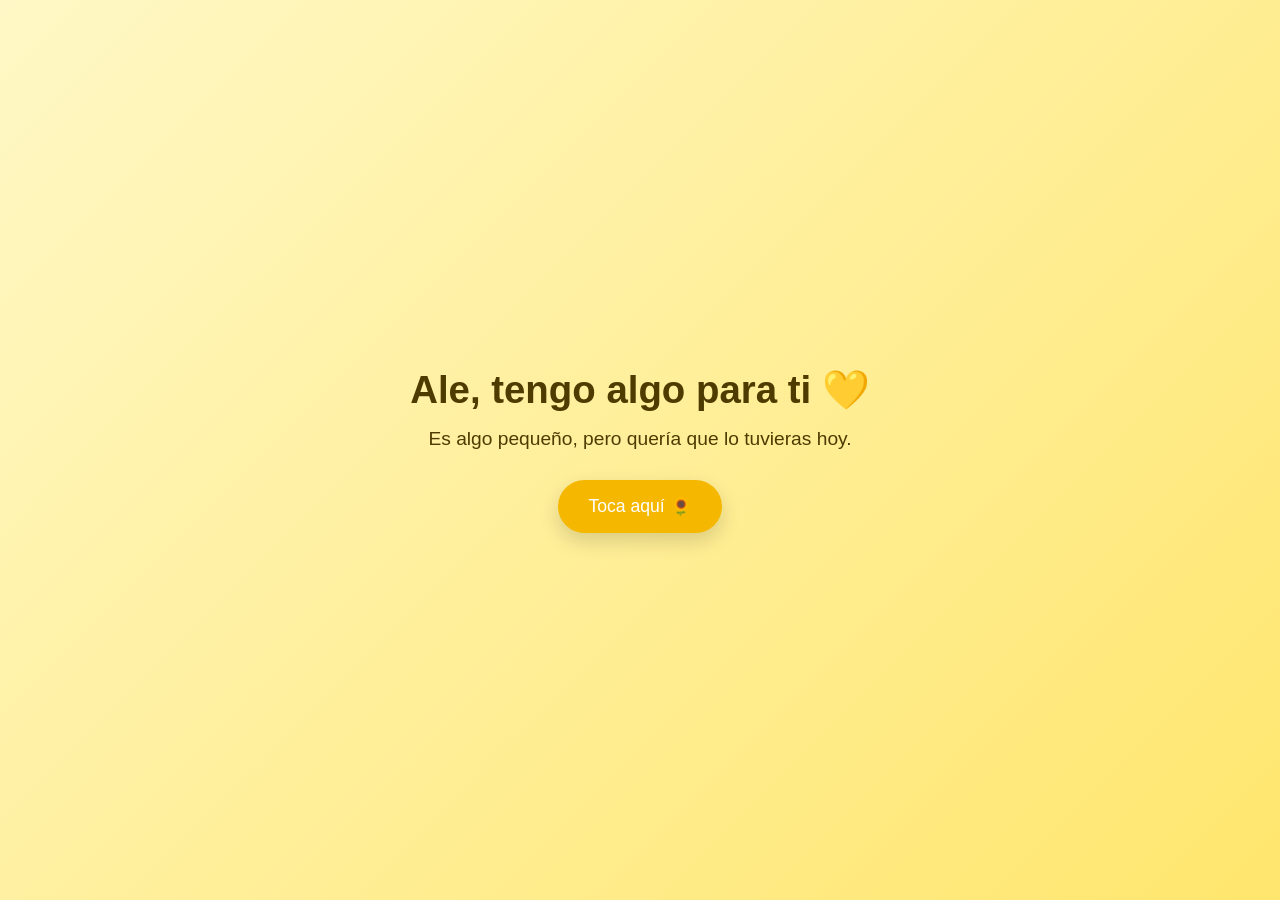
==== flores-amarillas-Ale/index.html @ 60bda144 "Actualiza nuevo 1" ====
<!DOCTYPE html>
<html lang="es">
<head>
  <meta charset="UTF-8">
  <meta name="viewport" content="width=device-width, initial-scale=1.0">

  <title>Para Ale 🌻💛</title>

  <style>
    * {
      box-sizing: border-box;
      margin: 0;
      padding: 0;
    }

    body {
      font-family: 'Segoe UI', sans-serif;
      background: linear-gradient(135deg, #fff8c6, #ffe66d);
      min-height: 100vh;
      overflow-x: hidden;
      text-align: center;
      color: #4d3b00;
    }

    .inicio {
      min-height: 100vh;
      display: flex;
      flex-direction: column;
      justify-content: center;
      align-items: center;
      padding: 30px;
      transition: 1s;
    }

    .inicio h1 {
      font-size: 2.4rem;
      margin-bottom: 15px;
      animation: aparecer 1.5s ease;
    }

    .inicio p {
      font-size: 1.2rem;
      margin-bottom: 30px;
    }

    button {
      border: none;
      padding: 16px 30px;
      font-size: 1.1rem;
      border-radius: 40px;
      background: #f5b700;
      color: white;
      cursor: pointer;
      box-shadow: 0 8px 20px rgba(0,0,0,.15);
      transition: .3s;
    }

    button:hover {
      transform: scale(1.08);
    }

    .sorpresa {
      display: none;
      min-height: 100vh;
      padding: 50px 20px;
      animation: aparecer 1.5s ease;
    }

    .fecha {
      font-size: 1rem;
      letter-spacing: 3px;
      margin-bottom: 15px;
    }

    .sorpresa h2 {
      font-size: 2.2rem;
      margin-bottom: 30px;
    }

    .ramo {
      font-size: 4rem;
      max-width: 500px;
      margin: 20px auto 35px;
      animation: crecer 1.8s ease;
      line-height: 1.2;
    }

    .mensaje {
      background: rgba(255,255,255,.75);
      backdrop-filter: blur(10px);
      max-width: 550px;
      margin: auto;
      padding: 30px;
      border-radius: 25px;
      box-shadow: 0 10px 35px rgba(0,0,0,.12);
      font-size: 1.1rem;
      line-height: 1.8;
    }

    .firma {
      margin-top: 25px;
      font-weight: bold;
    }

    .petalo {
      position: fixed;
      top: -40px;
      font-size: 25px;
      z-index: 10;
      animation: caer linear forwards;
    }

    @keyframes aparecer {
      from {
        opacity: 0;
        transform: translateY(20px);
      }

      to {
        opacity: 1;
        transform: translateY(0);
      }
    }

    @keyframes crecer {
      0% {
        transform: scale(0);
        opacity: 0;
      }

      70% {
        transform: scale(1.15);
      }

      100% {
        transform: scale(1);
        opacity: 1;
      }
    }

    @keyframes caer {
      to {
        transform: translateY(110vh) rotate(720deg);
      }
    }

    @media(max-width:600px) {
      .inicio h1 {
        font-size: 2rem;
      }

      .sorpresa h2 {
        font-size: 1.8rem;
      }

      .ramo {
        font-size: 3rem;
      }
    }
  </style>
</head>

<body>

  <section class="inicio" id="inicio">

    <h1>Ale, tengo algo para ti 💛</h1>

    <p>
      Es algo pequeño, pero quería que lo tuvieras hoy.
    </p>

    <button onclick="abrirSorpresa()">
      Toca aquí 🌻
    </button>

  </section>


  <section class="sorpresa" id="sorpresa">

    <div class="fecha">
      21 • SEPTIEMBRE
    </div>

    <h2>
      Tus flores amarillas 🌻💛
    </h2>

    <div class="ramo">
      🌻 🌻 🌻<br>
      🌻 🌼 🌻 🌼<br>
      🌼 🌻 🌻 🌻 🌼<br>
      🌿 🌿 🌿
    </div>

    <div class="mensaje">

      <p>
        🌻 Para ti, Ale 💛
      </p>

      <br>

      <p>
        Hoy 21 de septiembre no quería dejar pasar
        la oportunidad de regalarte tus flores amarillas,
        aunque esta vez sean de una manera diferente.
      </p>

      <br>

      <p>
        Espero que tengas un lindo día y que estas
        pequeñas flores te saquen una sonrisa. 🌻✨
      </p>

      <div class="firma">
        Con cariño,<br>
        Juan Carlos 💛
      </div>

    </div>

  </section>


  <script>

    function abrirSorpresa() {

      document.getElementById("inicio").style.display = "none";

      document.getElementById("sorpresa").style.display = "block";

      crearPetalos();

    }


    function crearPetalos() {

      for (let i = 0; i < 35; i++) {

        setTimeout(() => {

          const petalo = document.createElement("div");

          petalo.classList.add("petalo");

          const flores = ["🌻", "💛", "🌼"];

          petalo.innerHTML =
            flores[Math.floor(Math.random() * flores.length)];

          petalo.style.left =
            Math.random() * 100 + "vw";

          petalo.style.animationDuration =
            (4 + Math.random() * 5) + "s";

          document.body.appendChild(petalo);

          setTimeout(() => {
            petalo.remove();
          }, 9000);

        }, i * 150);

      }

    }

  </script>

</body>
</html>
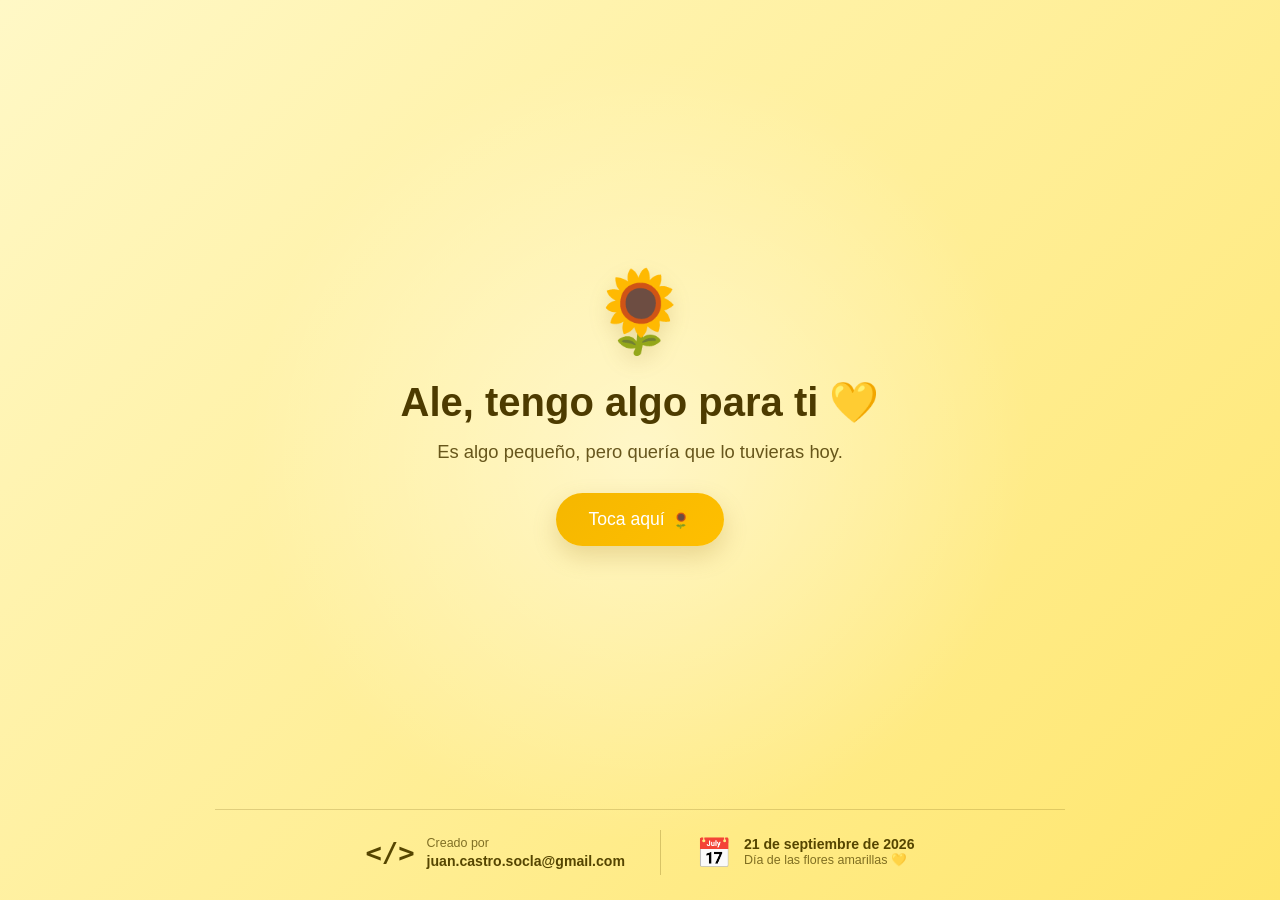
==== commit 3d08f87d: "Actualiza nuevo 2" ====
--- a/flores-amarillas-Ale/index.html
+++ b/flores-amarillas-Ale/index.html
@@ -1,5 +1,6 @@
 <!DOCTYPE html>
 <html lang="es">
+
 <head>
   <meta charset="UTF-8">
   <meta name="viewport" content="width=device-width, initial-scale=1.0">
@@ -14,55 +15,154 @@
     }
 
     body {
-      font-family: 'Segoe UI', sans-serif;
-      background: linear-gradient(135deg, #fff8c6, #ffe66d);
+      font-family: 'Segoe UI', Tahoma, Geneva, Verdana, sans-serif;
       min-height: 100vh;
+      background:
+        radial-gradient(
+          circle at center,
+          rgba(255, 255, 255, .45),
+          transparent 50%
+        ),
+        linear-gradient(135deg, #fff8c6, #ffe66d);
+
+      color: #4d3b00;
       overflow-x: hidden;
-      text-align: center;
-      color: #4d3b00;
-    }
+    }
+
+    /* =========================
+       PANTALLA INICIAL
+    ========================== */
 
     .inicio {
       min-height: 100vh;
       display: flex;
       flex-direction: column;
+      position: relative;
+      padding: 30px 20px 120px;
+    }
+
+    .contenido-inicio {
+      flex: 1;
+      display: flex;
+      flex-direction: column;
       justify-content: center;
       align-items: center;
-      padding: 30px;
-      transition: 1s;
+      text-align: center;
+      animation: aparecer 1.5s ease;
+    }
+
+    .flor-principal {
+      font-size: 5rem;
+      margin-bottom: 20px;
+      animation: flotar 3s ease-in-out infinite;
+      filter: drop-shadow(0 8px 10px rgba(120, 90, 0, .15));
     }
 
     .inicio h1 {
-      font-size: 2.4rem;
+      font-size: 2.5rem;
       margin-bottom: 15px;
-      animation: aparecer 1.5s ease;
-    }
-
-    .inicio p {
-      font-size: 1.2rem;
+    }
+
+    .inicio .subtitulo {
+      font-size: 1.15rem;
       margin-bottom: 30px;
+      opacity: .85;
     }
 
     button {
       border: none;
-      padding: 16px 30px;
+      padding: 16px 32px;
       font-size: 1.1rem;
       border-radius: 40px;
-      background: #f5b700;
+      background: linear-gradient(135deg, #f5b700, #ffbf00);
       color: white;
       cursor: pointer;
-      box-shadow: 0 8px 20px rgba(0,0,0,.15);
-      transition: .3s;
+      box-shadow: 0 10px 25px rgba(150, 110, 0, .22);
+      transition: .3s ease;
     }
 
     button:hover {
-      transform: scale(1.08);
-    }
+      transform: translateY(-3px) scale(1.05);
+      box-shadow: 0 15px 30px rgba(150, 110, 0, .28);
+    }
+
+
+    /* =========================
+       FOOTER
+    ========================== */
+
+    .footer {
+      position: absolute;
+      bottom: 25px;
+      left: 50%;
+      transform: translateX(-50%);
+
+      width: min(850px, 90%);
+
+      border-top: 1px solid rgba(100, 75, 0, .20);
+      padding-top: 20px;
+
+      display: flex;
+      justify-content: center;
+      align-items: center;
+      gap: 35px;
+
+      font-size: .88rem;
+      color: #554500;
+    }
+
+    .footer-item {
+      display: flex;
+      align-items: center;
+      gap: 12px;
+      text-align: left;
+    }
+
+    .footer-icon {
+      font-size: 1.8rem;
+    }
+
+    .developer-icon {
+      font-family: Consolas, monospace;
+      font-weight: bold;
+      font-size: 1.7rem;
+    }
+
+    .footer-divider {
+      width: 1px;
+      height: 45px;
+      background: rgba(100, 75, 0, .25);
+    }
+
+    .footer-title {
+      font-size: .78rem;
+      opacity: .75;
+      margin-bottom: 3px;
+    }
+
+    .footer-value {
+      font-weight: 600;
+    }
+
+    .footer a {
+      color: #554500;
+      text-decoration: none;
+    }
+
+    .footer a:hover {
+      text-decoration: underline;
+    }
+
+
+    /* =========================
+       SORPRESA
+    ========================== */
 
     .sorpresa {
       display: none;
       min-height: 100vh;
       padding: 50px 20px;
+      text-align: center;
       animation: aparecer 1.5s ease;
     }
 
@@ -86,13 +186,18 @@
     }
 
     .mensaje {
-      background: rgba(255,255,255,.75);
+      background: rgba(255, 255, 255, .72);
       backdrop-filter: blur(10px);
+
       max-width: 550px;
       margin: auto;
-      padding: 30px;
+      padding: 35px;
+
       border-radius: 25px;
-      box-shadow: 0 10px 35px rgba(0,0,0,.12);
+
+      box-shadow:
+        0 15px 40px rgba(100, 80, 0, .12);
+
       font-size: 1.1rem;
       line-height: 1.8;
     }
@@ -102,15 +207,28 @@
       font-weight: bold;
     }
 
+
+    /* =========================
+       FLORES CAYENDO
+    ========================== */
+
     .petalo {
       position: fixed;
-      top: -40px;
+      top: -50px;
       font-size: 25px;
       z-index: 10;
+      pointer-events: none;
+
       animation: caer linear forwards;
     }
 
+
+    /* =========================
+       ANIMACIONES
+    ========================== */
+
     @keyframes aparecer {
+
       from {
         opacity: 0;
         transform: translateY(20px);
@@ -122,7 +240,9 @@
       }
     }
 
+
     @keyframes crecer {
+
       0% {
         transform: scale(0);
         opacity: 0;
@@ -138,17 +258,64 @@
       }
     }
 
+
+    @keyframes flotar {
+
+      0%,
+      100% {
+        transform: translateY(0) rotate(-2deg);
+      }
+
+      50% {
+        transform: translateY(-10px) rotate(2deg);
+      }
+    }
+
+
     @keyframes caer {
+
       to {
-        transform: translateY(110vh) rotate(720deg);
-      }
-    }
-
-    @media(max-width:600px) {
+        transform:
+          translateY(110vh)
+          rotate(720deg);
+      }
+    }
+
+
+    /* =========================
+       RESPONSIVE - CELULAR
+    ========================== */
+
+    @media (max-width: 650px) {
+
+      .inicio {
+        padding-bottom: 200px;
+      }
+
+      .flor-principal {
+        font-size: 4rem;
+      }
+
       .inicio h1 {
         font-size: 2rem;
       }
 
+      .inicio .subtitulo {
+        font-size: 1rem;
+      }
+
+      .footer {
+        flex-direction: column;
+        gap: 12px;
+        align-items: flex-start;
+        width: 85%;
+      }
+
+      .footer-divider {
+        width: 100%;
+        height: 1px;
+      }
+
       .sorpresa h2 {
         font-size: 1.8rem;
       }
@@ -156,122 +323,385 @@
       .ramo {
         font-size: 3rem;
       }
-    }
+
+      .mensaje {
+        padding: 25px;
+        font-size: 1rem;
+      }
+    }
+
   </style>
+
 </head>
 
+
 <body>
 
+
+  <!-- =========================
+       PANTALLA INICIAL
+  ========================== -->
+
   <section class="inicio" id="inicio">
 
-    <h1>Ale, tengo algo para ti 💛</h1>
-
-    <p>
-      Es algo pequeño, pero quería que lo tuvieras hoy.
-    </p>
-
-    <button onclick="abrirSorpresa()">
-      Toca aquí 🌻
-    </button>
+
+    <div class="contenido-inicio">
+
+
+      <div class="flor-principal">
+        🌻
+      </div>
+
+
+      <h1>
+        Ale, tengo algo para ti 💛
+      </h1>
+
+
+      <p class="subtitulo">
+        Es algo pequeño, pero quería que lo tuvieras hoy.
+      </p>
+
+
+      <button onclick="abrirSorpresa()">
+        Toca aquí 🌻
+      </button>
+
+
+    </div>
+
+
+
+    <!-- =========================
+         FOOTER
+    ========================== -->
+
+    <footer class="footer">
+
+
+      <!-- DESARROLLADOR -->
+
+      <div class="footer-item">
+
+        <div class="developer-icon">
+          &lt;/&gt;
+        </div>
+
+        <div>
+
+          <div class="footer-title">
+            Creado por
+          </div>
+
+          <div class="footer-value">
+
+            <a href="mailto:juan.castro.socla@gmail.com">
+              juan.castro.socla@gmail.com
+            </a>
+
+          </div>
+
+        </div>
+
+      </div>
+
+
+
+      <div class="footer-divider"></div>
+
+
+
+      <!-- FECHA -->
+
+      <div class="footer-item">
+
+        <div class="footer-icon">
+          📅
+        </div>
+
+        <div>
+
+          <!-- FECHA GENERADA CON JAVASCRIPT -->
+
+          <div
+            class="footer-value"
+            id="fechaEvento">
+          </div>
+
+          <div class="footer-title">
+            Día de las flores amarillas 💛
+          </div>
+
+        </div>
+
+      </div>
+
+
+    </footer>
+
 
   </section>
 
 
-  <section class="sorpresa" id="sorpresa">
-
-    <div class="fecha">
-      21 • SEPTIEMBRE
+
+
+  <!-- =========================
+       SORPRESA
+  ========================== -->
+
+  <section
+    class="sorpresa"
+    id="sorpresa">
+
+
+    <!-- FECHA DINÁMICA -->
+
+    <div
+      class="fecha"
+      id="fechaSorpresa">
     </div>
+
 
     <h2>
       Tus flores amarillas 🌻💛
     </h2>
 
+
+
     <div class="ramo">
-      🌻 🌻 🌻<br>
-      🌻 🌼 🌻 🌼<br>
-      🌼 🌻 🌻 🌻 🌼<br>
+
+      🌻 🌻 🌻
+      <br>
+
+      🌻 🌼 🌻 🌼
+      <br>
+
+      🌼 🌻 🌻 🌻 🌼
+      <br>
+
       🌿 🌿 🌿
+
     </div>
 
+
+
     <div class="mensaje">
+
 
       <p>
         🌻 Para ti, Ale 💛
       </p>
 
+
       <br>
 
+
       <p>
+
         Hoy 21 de septiembre no quería dejar pasar
         la oportunidad de regalarte tus flores amarillas,
         aunque esta vez sean de una manera diferente.
+
       </p>
 
+
       <br>
 
+
       <p>
+
         Espero que tengas un lindo día y que estas
         pequeñas flores te saquen una sonrisa. 🌻✨
+
       </p>
 
+
+
       <div class="firma">
-        Con cariño,<br>
+
+        Con cariño,
+        <br>
+
         Juan Carlos 💛
+
       </div>
 
+
     </div>
 
+
   </section>
 
 
+
+
   <script>
 
+
+    /* =========================
+       FECHA DEL EVENTO
+    ========================== */
+
+    document.addEventListener(
+      "DOMContentLoaded",
+      function () {
+
+        /*
+          Obtenemos automáticamente
+          el año actual.
+        */
+
+        const anioActual =
+          new Date().getFullYear();
+
+
+        /*
+          El 21 de septiembre corresponde
+          al evento.
+
+          El año NO está hardcodeado.
+        */
+
+        const fechaEvento =
+          `21 de septiembre de ${anioActual}`;
+
+
+        /*
+          Mostramos fecha en el footer.
+        */
+
+        document.getElementById(
+          "fechaEvento"
+        ).textContent =
+          fechaEvento;
+
+
+        /*
+          Fecha superior de la sorpresa.
+        */
+
+        document.getElementById(
+          "fechaSorpresa"
+        ).textContent =
+          `21 • SEPTIEMBRE • ${anioActual}`;
+
+      }
+    );
+
+
+
+    /* =========================
+       ABRIR SORPRESA
+    ========================== */
+
     function abrirSorpresa() {
 
-      document.getElementById("inicio").style.display = "none";
-
-      document.getElementById("sorpresa").style.display = "block";
+      document.getElementById(
+        "inicio"
+      ).style.display =
+        "none";
+
+
+      document.getElementById(
+        "sorpresa"
+      ).style.display =
+        "block";
+
 
       crearPetalos();
 
     }
 
 
+
+    /* =========================
+       ANIMACIÓN FLORES
+    ========================== */
+
     function crearPetalos() {
 
-      for (let i = 0; i < 35; i++) {
-
-        setTimeout(() => {
-
-          const petalo = document.createElement("div");
-
-          petalo.classList.add("petalo");
-
-          const flores = ["🌻", "💛", "🌼"];
-
-          petalo.innerHTML =
-            flores[Math.floor(Math.random() * flores.length)];
-
-          petalo.style.left =
-            Math.random() * 100 + "vw";
-
-          petalo.style.animationDuration =
-            (4 + Math.random() * 5) + "s";
-
-          document.body.appendChild(petalo);
-
-          setTimeout(() => {
-            petalo.remove();
-          }, 9000);
-
-        }, i * 150);
-
-      }
-
-    }
+
+      for (
+        let i = 0;
+        i < 40;
+        i++
+      ) {
+
+
+        setTimeout(
+          () => {
+
+
+            const petalo =
+              document.createElement(
+                "div"
+              );
+
+
+            petalo.classList.add(
+              "petalo"
+            );
+
+
+            const flores = [
+              "🌻",
+              "💛",
+              "🌼"
+            ];
+
+
+            petalo.innerHTML =
+              flores[
+                Math.floor(
+                  Math.random()
+                  * flores.length
+                )
+              ];
+
+
+            petalo.style.left =
+              Math.random()
+              * 100
+              + "vw";
+
+
+            petalo.style.animationDuration =
+              (
+                4
+                + Math.random()
+                * 5
+              )
+              + "s";
+
+
+            document.body.appendChild(
+              petalo
+            );
+
+
+
+            setTimeout(
+              () => {
+
+                petalo.remove();
+
+              },
+              9000
+            );
+
+
+          },
+          i * 150
+        );
+
+      }
+
+    }
+
 
   </script>
 
+
 </body>
+
 </html>
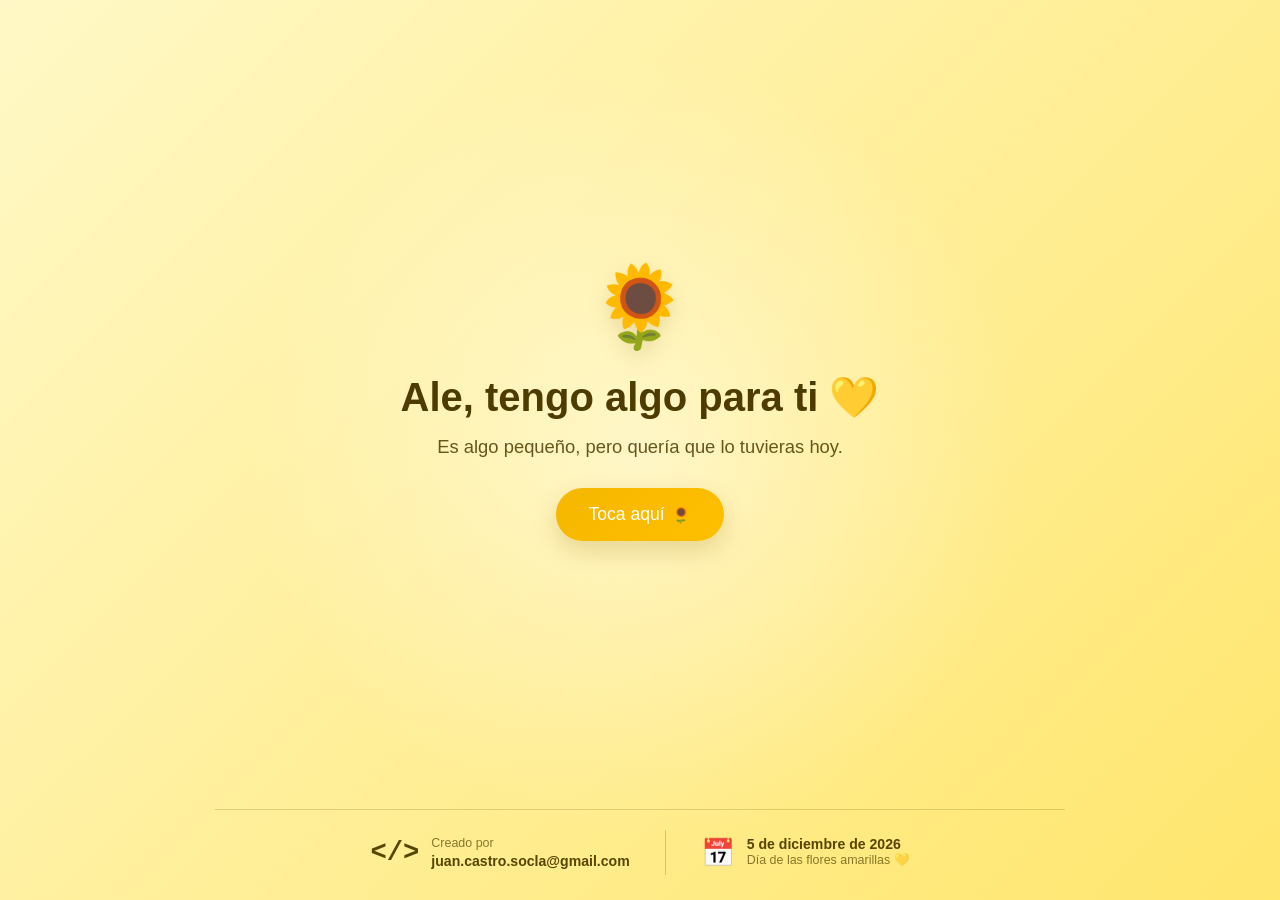
==== commit cbce78bc: "Actualiza nuevo 3" ====
--- a/flores-amarillas-Ale/index.html
+++ b/flores-amarillas-Ale/index.html
@@ -2,335 +2,534 @@
 <html lang="es">
 
 <head>
-  <meta charset="UTF-8">
-  <meta name="viewport" content="width=device-width, initial-scale=1.0">
-
-  <title>Para Ale 🌻💛</title>
-
-  <style>
-    * {
-      box-sizing: border-box;
-      margin: 0;
-      padding: 0;
-    }
-
-    body {
-      font-family: 'Segoe UI', Tahoma, Geneva, Verdana, sans-serif;
-      min-height: 100vh;
-      background:
-        radial-gradient(
-          circle at center,
-          rgba(255, 255, 255, .45),
-          transparent 50%
-        ),
-        linear-gradient(135deg, #fff8c6, #ffe66d);
-
-      color: #4d3b00;
-      overflow-x: hidden;
-    }
-
-    /* =========================
-       PANTALLA INICIAL
-    ========================== */
-
-    .inicio {
-      min-height: 100vh;
-      display: flex;
-      flex-direction: column;
-      position: relative;
-      padding: 30px 20px 120px;
-    }
-
-    .contenido-inicio {
-      flex: 1;
-      display: flex;
-      flex-direction: column;
-      justify-content: center;
-      align-items: center;
-      text-align: center;
-      animation: aparecer 1.5s ease;
-    }
-
-    .flor-principal {
-      font-size: 5rem;
-      margin-bottom: 20px;
-      animation: flotar 3s ease-in-out infinite;
-      filter: drop-shadow(0 8px 10px rgba(120, 90, 0, .15));
-    }
-
-    .inicio h1 {
-      font-size: 2.5rem;
-      margin-bottom: 15px;
-    }
-
-    .inicio .subtitulo {
-      font-size: 1.15rem;
-      margin-bottom: 30px;
-      opacity: .85;
-    }
-
-    button {
-      border: none;
-      padding: 16px 32px;
-      font-size: 1.1rem;
-      border-radius: 40px;
-      background: linear-gradient(135deg, #f5b700, #ffbf00);
-      color: white;
-      cursor: pointer;
-      box-shadow: 0 10px 25px rgba(150, 110, 0, .22);
-      transition: .3s ease;
-    }
-
-    button:hover {
-      transform: translateY(-3px) scale(1.05);
-      box-shadow: 0 15px 30px rgba(150, 110, 0, .28);
-    }
-
-
-    /* =========================
-       FOOTER
-    ========================== */
-
-    .footer {
-      position: absolute;
-      bottom: 25px;
-      left: 50%;
-      transform: translateX(-50%);
-
-      width: min(850px, 90%);
-
-      border-top: 1px solid rgba(100, 75, 0, .20);
-      padding-top: 20px;
-
-      display: flex;
-      justify-content: center;
-      align-items: center;
-      gap: 35px;
-
-      font-size: .88rem;
-      color: #554500;
-    }
-
-    .footer-item {
-      display: flex;
-      align-items: center;
-      gap: 12px;
-      text-align: left;
-    }
-
-    .footer-icon {
-      font-size: 1.8rem;
-    }
-
-    .developer-icon {
-      font-family: Consolas, monospace;
-      font-weight: bold;
-      font-size: 1.7rem;
-    }
-
-    .footer-divider {
-      width: 1px;
-      height: 45px;
-      background: rgba(100, 75, 0, .25);
-    }
-
-    .footer-title {
-      font-size: .78rem;
-      opacity: .75;
-      margin-bottom: 3px;
-    }
-
-    .footer-value {
-      font-weight: 600;
-    }
-
-    .footer a {
-      color: #554500;
-      text-decoration: none;
-    }
-
-    .footer a:hover {
-      text-decoration: underline;
-    }
-
-
-    /* =========================
-       SORPRESA
-    ========================== */
-
-    .sorpresa {
-      display: none;
-      min-height: 100vh;
-      padding: 50px 20px;
-      text-align: center;
-      animation: aparecer 1.5s ease;
-    }
-
-    .fecha {
-      font-size: 1rem;
-      letter-spacing: 3px;
-      margin-bottom: 15px;
-    }
-
-    .sorpresa h2 {
-      font-size: 2.2rem;
-      margin-bottom: 30px;
-    }
-
-    .ramo {
-      font-size: 4rem;
-      max-width: 500px;
-      margin: 20px auto 35px;
-      animation: crecer 1.8s ease;
-      line-height: 1.2;
-    }
-
-    .mensaje {
-      background: rgba(255, 255, 255, .72);
-      backdrop-filter: blur(10px);
-
-      max-width: 550px;
-      margin: auto;
-      padding: 35px;
-
-      border-radius: 25px;
-
-      box-shadow:
-        0 15px 40px rgba(100, 80, 0, .12);
-
-      font-size: 1.1rem;
-      line-height: 1.8;
-    }
-
-    .firma {
-      margin-top: 25px;
-      font-weight: bold;
-    }
-
-
-    /* =========================
-       FLORES CAYENDO
-    ========================== */
-
-    .petalo {
-      position: fixed;
-      top: -50px;
-      font-size: 25px;
-      z-index: 10;
-      pointer-events: none;
-
-      animation: caer linear forwards;
-    }
-
-
-    /* =========================
-       ANIMACIONES
-    ========================== */
-
-    @keyframes aparecer {
-
-      from {
-        opacity: 0;
-        transform: translateY(20px);
-      }
-
-      to {
-        opacity: 1;
-        transform: translateY(0);
-      }
-    }
-
-
-    @keyframes crecer {
-
-      0% {
-        transform: scale(0);
-        opacity: 0;
-      }
-
-      70% {
-        transform: scale(1.15);
-      }
-
-      100% {
-        transform: scale(1);
-        opacity: 1;
-      }
-    }
-
-
-    @keyframes flotar {
-
-      0%,
-      100% {
-        transform: translateY(0) rotate(-2deg);
-      }
-
-      50% {
-        transform: translateY(-10px) rotate(2deg);
-      }
-    }
-
-
-    @keyframes caer {
-
-      to {
-        transform:
-          translateY(110vh)
-          rotate(720deg);
-      }
-    }
-
-
-    /* =========================
-       RESPONSIVE - CELULAR
-    ========================== */
-
-    @media (max-width: 650px) {
-
-      .inicio {
-        padding-bottom: 200px;
-      }
-
-      .flor-principal {
-        font-size: 4rem;
-      }
-
-      .inicio h1 {
-        font-size: 2rem;
-      }
-
-      .inicio .subtitulo {
-        font-size: 1rem;
-      }
-
-      .footer {
-        flex-direction: column;
-        gap: 12px;
-        align-items: flex-start;
-        width: 85%;
-      }
-
-      .footer-divider {
-        width: 100%;
-        height: 1px;
-      }
-
-      .sorpresa h2 {
-        font-size: 1.8rem;
-      }
-
-      .ramo {
-        font-size: 3rem;
-      }
-
-      .mensaje {
-        padding: 25px;
-        font-size: 1rem;
-      }
-    }
-
-  </style>
+    <meta charset="UTF-8">
+    <meta name="viewport" content="width=device-width, initial-scale=1.0">
+
+    <title>Para Ale 🌻💛</title>
+
+    <style>
+        * {
+            box-sizing: border-box;
+            margin: 0;
+            padding: 0;
+        }
+
+        html,
+        body {
+            min-height: 100%;
+        }
+
+        body {
+            font-family: "Segoe UI", Tahoma, Geneva, Verdana, sans-serif;
+            min-height: 100vh;
+
+            background:
+                radial-gradient(
+                    circle at center,
+                    rgba(255, 255, 255, 0.45),
+                    transparent 50%
+                ),
+                linear-gradient(
+                    135deg,
+                    #fff8c6,
+                    #ffe66d
+                );
+
+            color: #4d3b00;
+            overflow-x: hidden;
+        }
+
+
+        /* =========================================
+           PANTALLA INICIAL
+        ========================================= */
+
+        .inicio {
+            min-height: 100vh;
+
+            display: flex;
+            flex-direction: column;
+
+            position: relative;
+
+            padding:
+                30px
+                20px
+                130px;
+        }
+
+
+        .contenido-inicio {
+            flex: 1;
+
+            display: flex;
+            flex-direction: column;
+
+            justify-content: center;
+            align-items: center;
+
+            text-align: center;
+
+            animation:
+                aparecer 1.5s ease;
+        }
+
+
+        .flor-principal {
+            font-size: 5rem;
+
+            margin-bottom: 20px;
+
+            animation:
+                flotar 3s
+                ease-in-out
+                infinite;
+
+            filter:
+                drop-shadow(
+                    0 8px 10px
+                    rgba(120, 90, 0, 0.15)
+                );
+        }
+
+
+        .inicio h1 {
+            font-size: 2.5rem;
+            margin-bottom: 15px;
+        }
+
+
+        .subtitulo {
+            font-size: 1.15rem;
+
+            margin-bottom: 30px;
+
+            opacity: 0.85;
+        }
+
+
+        /* =========================================
+           BOTÓN
+        ========================================= */
+
+        .boton-sorpresa {
+            border: none;
+
+            padding:
+                16px
+                32px;
+
+            font-size: 1.1rem;
+
+            border-radius: 40px;
+
+            background:
+                linear-gradient(
+                    135deg,
+                    #f5b700,
+                    #ffbf00
+                );
+
+            color: white;
+
+            cursor: pointer;
+
+            box-shadow:
+                0 10px 25px
+                rgba(150, 110, 0, 0.22);
+
+            transition:
+                transform 0.3s ease,
+                box-shadow 0.3s ease;
+        }
+
+
+        .boton-sorpresa:hover {
+            transform:
+                translateY(-3px)
+                scale(1.05);
+
+            box-shadow:
+                0 15px 30px
+                rgba(150, 110, 0, 0.28);
+        }
+
+
+        .boton-sorpresa:active {
+            transform: scale(0.97);
+        }
+
+
+        /* =========================================
+           FOOTER
+        ========================================= */
+
+        .footer {
+            position: absolute;
+
+            bottom: 25px;
+            left: 50%;
+
+            transform:
+                translateX(-50%);
+
+            width:
+                min(850px, 90%);
+
+            border-top:
+                1px solid
+                rgba(100, 75, 0, 0.20);
+
+            padding-top: 20px;
+
+            display: flex;
+
+            justify-content: center;
+            align-items: center;
+
+            gap: 35px;
+
+            font-size: 0.88rem;
+
+            color: #554500;
+        }
+
+
+        .footer-item {
+            display: flex;
+
+            align-items: center;
+
+            gap: 12px;
+
+            text-align: left;
+        }
+
+
+        .developer-icon {
+            font-family:
+                Consolas,
+                "Courier New",
+                monospace;
+
+            font-weight: bold;
+
+            font-size: 1.7rem;
+        }
+
+
+        .footer-icon {
+            font-size: 1.7rem;
+        }
+
+
+        .footer-divider {
+            width: 1px;
+            height: 45px;
+
+            background:
+                rgba(100, 75, 0, 0.25);
+        }
+
+
+        .footer-title {
+            font-size: 0.78rem;
+
+            opacity: 0.7;
+
+            margin-bottom: 3px;
+        }
+
+
+        .footer-value {
+            font-weight: 600;
+        }
+
+
+        .footer a {
+            color: #554500;
+
+            text-decoration: none;
+        }
+
+
+        .footer a:hover {
+            text-decoration: underline;
+        }
+
+
+        /* =========================================
+           PANTALLA SORPRESA
+        ========================================= */
+
+        .sorpresa {
+            display: none;
+
+            min-height: 100vh;
+
+            padding:
+                50px
+                20px
+                60px;
+
+            text-align: center;
+
+            animation:
+                aparecer 1.3s ease;
+        }
+
+
+        .fecha {
+            font-size: 1rem;
+
+            letter-spacing: 3px;
+
+            margin-bottom: 15px;
+
+            opacity: 0.8;
+        }
+
+
+        .sorpresa h2 {
+            font-size: 2.2rem;
+
+            margin-bottom: 30px;
+        }
+
+
+        /* =========================================
+           RAMO
+        ========================================= */
+
+        .ramo {
+            font-size: 4rem;
+
+            max-width: 500px;
+
+            margin:
+                20px auto 35px;
+
+            line-height: 1.2;
+
+            animation:
+                crecer 1.8s ease;
+        }
+
+
+        /* =========================================
+           MENSAJE
+        ========================================= */
+
+        .mensaje {
+            background:
+                rgba(
+                    255,
+                    255,
+                    255,
+                    0.72
+                );
+
+            backdrop-filter:
+                blur(10px);
+
+            -webkit-backdrop-filter:
+                blur(10px);
+
+            max-width: 550px;
+
+            margin: auto;
+
+            padding: 35px;
+
+            border-radius: 25px;
+
+            box-shadow:
+                0 15px 40px
+                rgba(100, 80, 0, 0.12);
+
+            font-size: 1.1rem;
+
+            line-height: 1.8;
+        }
+
+
+        .mensaje-titulo {
+            font-weight: 600;
+
+            font-size: 1.2rem;
+        }
+
+
+        .firma {
+            margin-top: 25px;
+
+            font-weight: bold;
+        }
+
+
+        /* =========================================
+           FLORES CAYENDO
+        ========================================= */
+
+        .petalo {
+            position: fixed;
+
+            top: -50px;
+
+            z-index: 100;
+
+            font-size: 25px;
+
+            pointer-events: none;
+
+            animation:
+                caer linear forwards;
+        }
+
+
+        /* =========================================
+           ANIMACIONES
+        ========================================= */
+
+        @keyframes aparecer {
+
+            from {
+                opacity: 0;
+
+                transform:
+                    translateY(20px);
+            }
+
+            to {
+                opacity: 1;
+
+                transform:
+                    translateY(0);
+            }
+        }
+
+
+        @keyframes crecer {
+
+            0% {
+                transform:
+                    scale(0);
+
+                opacity: 0;
+            }
+
+            70% {
+                transform:
+                    scale(1.15);
+            }
+
+            100% {
+                transform:
+                    scale(1);
+
+                opacity: 1;
+            }
+        }
+
+
+        @keyframes flotar {
+
+            0%,
+            100% {
+                transform:
+                    translateY(0)
+                    rotate(-2deg);
+            }
+
+            50% {
+                transform:
+                    translateY(-10px)
+                    rotate(2deg);
+            }
+        }
+
+
+        @keyframes caer {
+
+            from {
+                transform:
+                    translateY(-50px)
+                    rotate(0deg);
+
+                opacity: 1;
+            }
+
+            to {
+                transform:
+                    translateY(110vh)
+                    rotate(720deg);
+
+                opacity: 0.8;
+            }
+        }
+
+
+        /* =========================================
+           CELULAR
+        ========================================= */
+
+        @media (max-width: 650px) {
+
+            .inicio {
+                padding-bottom: 210px;
+            }
+
+
+            .flor-principal {
+                font-size: 4rem;
+            }
+
+
+            .inicio h1 {
+                font-size: 2rem;
+            }
+
+
+            .subtitulo {
+                font-size: 1rem;
+            }
+
+
+            .footer {
+                width: 85%;
+
+                flex-direction: column;
+
+                align-items: flex-start;
+
+                gap: 12px;
+            }
+
+
+            .footer-divider {
+                width: 100%;
+                height: 1px;
+            }
+
+
+            .sorpresa h2 {
+                font-size: 1.8rem;
+            }
+
+
+            .ramo {
+                font-size: 3rem;
+            }
+
+
+            .mensaje {
+                padding: 25px;
+
+                font-size: 1rem;
+            }
+        }
+
+    </style>
 
 </head>
 
@@ -338,368 +537,466 @@
 <body>
 
 
-  <!-- =========================
-       PANTALLA INICIAL
-  ========================== -->
-
-  <section class="inicio" id="inicio">
-
-
-    <div class="contenido-inicio">
-
-
-      <div class="flor-principal">
-        🌻
-      </div>
-
-
-      <h1>
-        Ale, tengo algo para ti 💛
-      </h1>
-
-
-      <p class="subtitulo">
-        Es algo pequeño, pero quería que lo tuvieras hoy.
-      </p>
-
-
-      <button onclick="abrirSorpresa()">
-        Toca aquí 🌻
-      </button>
-
-
-    </div>
-
-
-
-    <!-- =========================
-         FOOTER
-    ========================== -->
-
-    <footer class="footer">
-
-
-      <!-- DESARROLLADOR -->
-
-      <div class="footer-item">
-
-        <div class="developer-icon">
-          &lt;/&gt;
+    <!-- =========================================
+         PANTALLA INICIAL
+    ========================================== -->
+
+    <section
+        class="inicio"
+        id="inicio"
+    >
+
+
+        <div class="contenido-inicio">
+
+
+            <div class="flor-principal">
+                🌻
+            </div>
+
+
+            <h1>
+                Ale, tengo algo para ti 💛
+            </h1>
+
+
+            <p class="subtitulo">
+                Es algo pequeño, pero quería que lo tuvieras hoy.
+            </p>
+
+
+            <button
+                class="boton-sorpresa"
+                type="button"
+                onclick="abrirSorpresa()"
+            >
+                Toca aquí 🌻
+            </button>
+
+
         </div>
 
-        <div>
-
-          <div class="footer-title">
-            Creado por
-          </div>
-
-          <div class="footer-value">
-
-            <a href="mailto:juan.castro.socla@gmail.com">
-              juan.castro.socla@gmail.com
-            </a>
-
-          </div>
-
+
+
+        <!-- =====================================
+             FOOTER
+        ====================================== -->
+
+        <footer class="footer">
+
+
+            <!-- CREADO POR -->
+
+            <div class="footer-item">
+
+
+                <div class="developer-icon">
+                    &lt;/&gt;
+                </div>
+
+
+                <div>
+
+                    <div class="footer-title">
+                        Creado por
+                    </div>
+
+
+                    <div class="footer-value">
+
+                        <a
+                            href="mailto:juan.castro.socla@gmail.com"
+                        >
+                            juan.castro.socla@gmail.com
+                        </a>
+
+                    </div>
+
+                </div>
+
+
+            </div>
+
+
+
+            <div class="footer-divider"></div>
+
+
+
+            <!-- FECHA DEL SISTEMA -->
+
+            <div class="footer-item">
+
+
+                <div class="footer-icon">
+                    📅
+                </div>
+
+
+                <div>
+
+                    <div
+                        class="footer-value"
+                        id="fechaActual"
+                    >
+                    </div>
+
+
+                    <div class="footer-title">
+                        Día de las flores amarillas 💛
+                    </div>
+
+                </div>
+
+
+            </div>
+
+
+        </footer>
+
+
+    </section>
+
+
+
+    <!-- =========================================
+         SORPRESA
+    ========================================== -->
+
+    <section
+        class="sorpresa"
+        id="sorpresa"
+    >
+
+
+        <!-- FECHA TOMADA DEL SISTEMA -->
+
+        <div
+            class="fecha"
+            id="fechaSorpresa"
+        >
         </div>
 
-      </div>
-
-
-
-      <div class="footer-divider"></div>
-
-
-
-      <!-- FECHA -->
-
-      <div class="footer-item">
-
-        <div class="footer-icon">
-          📅
+
+
+        <h2>
+            Tus flores amarillas 🌻💛
+        </h2>
+
+
+
+        <div class="ramo">
+
+            🌻 🌻 🌻
+            <br>
+
+            🌻 🌼 🌻 🌼
+            <br>
+
+            🌼 🌻 🌻 🌻 🌼
+            <br>
+
+            🌿 🌿 🌿
+
         </div>
 
-        <div>
-
-          <!-- FECHA GENERADA CON JAVASCRIPT -->
-
-          <div
-            class="footer-value"
-            id="fechaEvento">
-          </div>
-
-          <div class="footer-title">
-            Día de las flores amarillas 💛
-          </div>
+
+
+        <div class="mensaje">
+
+
+            <p class="mensaje-titulo">
+                🌻 Para ti, Ale 💛
+            </p>
+
+
+            <br>
+
+
+            <p>
+
+                Hoy no quería dejar pasar la oportunidad
+                de regalarte tus flores amarillas,
+                aunque esta vez sean de una manera diferente.
+
+            </p>
+
+
+            <br>
+
+
+            <p>
+
+                Espero que tengas un lindo día
+                y que estas pequeñas flores
+                te saquen una sonrisa. 🌻✨
+
+            </p>
+
+
+
+            <div class="firma">
+
+                Con cariño,
+                <br>
+
+                Juan Carlos 💛
+
+            </div>
+
 
         </div>
 
-      </div>
-
-
-    </footer>
-
-
-  </section>
-
-
-
-
-  <!-- =========================
-       SORPRESA
-  ========================== -->
-
-  <section
-    class="sorpresa"
-    id="sorpresa">
-
-
-    <!-- FECHA DINÁMICA -->
-
-    <div
-      class="fecha"
-      id="fechaSorpresa">
-    </div>
-
-
-    <h2>
-      Tus flores amarillas 🌻💛
-    </h2>
-
-
-
-    <div class="ramo">
-
-      🌻 🌻 🌻
-      <br>
-
-      🌻 🌼 🌻 🌼
-      <br>
-
-      🌼 🌻 🌻 🌻 🌼
-      <br>
-
-      🌿 🌿 🌿
-
-    </div>
-
-
-
-    <div class="mensaje">
-
-
-      <p>
-        🌻 Para ti, Ale 💛
-      </p>
-
-
-      <br>
-
-
-      <p>
-
-        Hoy 21 de septiembre no quería dejar pasar
-        la oportunidad de regalarte tus flores amarillas,
-        aunque esta vez sean de una manera diferente.
-
-      </p>
-
-
-      <br>
-
-
-      <p>
-
-        Espero que tengas un lindo día y que estas
-        pequeñas flores te saquen una sonrisa. 🌻✨
-
-      </p>
-
-
-
-      <div class="firma">
-
-        Con cariño,
-        <br>
-
-        Juan Carlos 💛
-
-      </div>
-
-
-    </div>
-
-
-  </section>
-
-
-
-
-  <script>
-
-
-    /* =========================
-       FECHA DEL EVENTO
-    ========================== */
-
-    document.addEventListener(
-      "DOMContentLoaded",
-      function () {
-
-        /*
-          Obtenemos automáticamente
-          el año actual.
-        */
-
-        const anioActual =
-          new Date().getFullYear();
-
-
-        /*
-          El 21 de septiembre corresponde
-          al evento.
-
-          El año NO está hardcodeado.
-        */
-
-        const fechaEvento =
-          `21 de septiembre de ${anioActual}`;
-
-
-        /*
-          Mostramos fecha en el footer.
-        */
-
-        document.getElementById(
-          "fechaEvento"
-        ).textContent =
-          fechaEvento;
-
-
-        /*
-          Fecha superior de la sorpresa.
-        */
-
-        document.getElementById(
-          "fechaSorpresa"
-        ).textContent =
-          `21 • SEPTIEMBRE • ${anioActual}`;
-
-      }
-    );
-
-
-
-    /* =========================
-       ABRIR SORPRESA
-    ========================== */
-
-    function abrirSorpresa() {
-
-      document.getElementById(
-        "inicio"
-      ).style.display =
-        "none";
-
-
-      document.getElementById(
-        "sorpresa"
-      ).style.display =
-        "block";
-
-
-      crearPetalos();
-
-    }
-
-
-
-    /* =========================
-       ANIMACIÓN FLORES
-    ========================== */
-
-    function crearPetalos() {
-
-
-      for (
-        let i = 0;
-        i < 40;
-        i++
-      ) {
-
-
-        setTimeout(
-          () => {
-
-
-            const petalo =
-              document.createElement(
-                "div"
-              );
-
-
-            petalo.classList.add(
-              "petalo"
-            );
-
-
-            const flores = [
-              "🌻",
-              "💛",
-              "🌼"
+
+    </section>
+
+
+
+    <script>
+
+        /* =========================================
+           FECHA ACTUAL DEL SISTEMA
+        ========================================= */
+
+        document.addEventListener(
+            "DOMContentLoaded",
+            function () {
+
+                /*
+                    new Date() obtiene la fecha
+                    actual del dispositivo/navegador.
+                */
+
+                const fechaSistema =
+                    new Date();
+
+
+                /*
+                    Ejemplo:
+                    21 de septiembre de 2026
+                */
+
+                const fechaCompleta =
+                    fechaSistema.toLocaleDateString(
+                        "es-PE",
+                        {
+                            day: "numeric",
+                            month: "long",
+                            year: "numeric"
+                        }
+                    );
+
+
+                /*
+                    Mostramos la fecha actual
+                    en el footer.
+                */
+
+                document.getElementById(
+                    "fechaActual"
+                ).textContent =
+                    fechaCompleta;
+
+
+
+                /*
+                    Creamos la versión superior:
+
+                    21 • SEPTIEMBRE • 2026
+                */
+
+                const dia =
+                    fechaSistema.getDate();
+
+
+                const mes =
+                    fechaSistema
+                        .toLocaleDateString(
+                            "es-PE",
+                            {
+                                month: "long"
+                            }
+                        )
+                        .toUpperCase();
+
+
+                const anio =
+                    fechaSistema.getFullYear();
+
+
+                document.getElementById(
+                    "fechaSorpresa"
+                ).textContent =
+                    `${dia} • ${mes} • ${anio}`;
+
+            }
+        );
+
+
+
+        /* =========================================
+           ABRIR SORPRESA
+        ========================================= */
+
+        function abrirSorpresa() {
+
+            const inicio =
+                document.getElementById(
+                    "inicio"
+                );
+
+
+            const sorpresa =
+                document.getElementById(
+                    "sorpresa"
+                );
+
+
+            inicio.style.display =
+                "none";
+
+
+            sorpresa.style.display =
+                "block";
+
+
+            /*
+                Volvemos al inicio de la pantalla
+                cuando abre las flores.
+            */
+
+            window.scrollTo({
+                top: 0,
+                behavior: "smooth"
+            });
+
+
+            crearPetalos();
+
+        }
+
+
+
+        /* =========================================
+           CREAR FLORES CAYENDO
+        ========================================= */
+
+        function crearPetalos() {
+
+            const elementos = [
+                "🌻",
+                "💛",
+                "🌼"
             ];
 
 
-            petalo.innerHTML =
-              flores[
-                Math.floor(
-                  Math.random()
-                  * flores.length
-                )
-              ];
-
-
-            petalo.style.left =
-              Math.random()
-              * 100
-              + "vw";
-
-
-            petalo.style.animationDuration =
-              (
-                4
-                + Math.random()
-                * 5
-              )
-              + "s";
-
-
-            document.body.appendChild(
-              petalo
-            );
-
-
-
-            setTimeout(
-              () => {
-
-                petalo.remove();
-
-              },
-              9000
-            );
-
-
-          },
-          i * 150
-        );
-
-      }
-
-    }
-
-
-  </script>
+            for (
+                let i = 0;
+                i < 40;
+                i++
+            ) {
+
+
+                setTimeout(
+                    function () {
+
+
+                        const petalo =
+                            document.createElement(
+                                "div"
+                            );
+
+
+                        petalo.classList.add(
+                            "petalo"
+                        );
+
+
+                        /*
+                            Elegimos aleatoriamente
+                            una flor o corazón.
+                        */
+
+                        const elementoAleatorio =
+                            elementos[
+                                Math.floor(
+                                    Math.random()
+                                    * elementos.length
+                                )
+                            ];
+
+
+                        petalo.textContent =
+                            elementoAleatorio;
+
+
+                        /*
+                            Posición horizontal aleatoria.
+                        */
+
+                        petalo.style.left =
+                            Math.random()
+                            * 100
+                            + "vw";
+
+
+                        /*
+                            Tamaño ligeramente aleatorio.
+                        */
+
+                        petalo.style.fontSize =
+                            (
+                                18
+                                +
+                                Math.random()
+                                * 20
+                            )
+                            + "px";
+
+
+                        /*
+                            Velocidad de caída aleatoria.
+                        */
+
+                        petalo.style.animationDuration =
+                            (
+                                4
+                                +
+                                Math.random()
+                                * 5
+                            )
+                            + "s";
+
+
+                        document.body.appendChild(
+                            petalo
+                        );
+
+
+                        /*
+                            Eliminamos el elemento
+                            cuando termina la animación.
+                        */
+
+                        setTimeout(
+                            function () {
+
+                                petalo.remove();
+
+                            },
+                            9500
+                        );
+
+
+                    },
+                    i * 150
+                );
+
+            }
+
+        }
+
+    </script>
 
 
 </body>
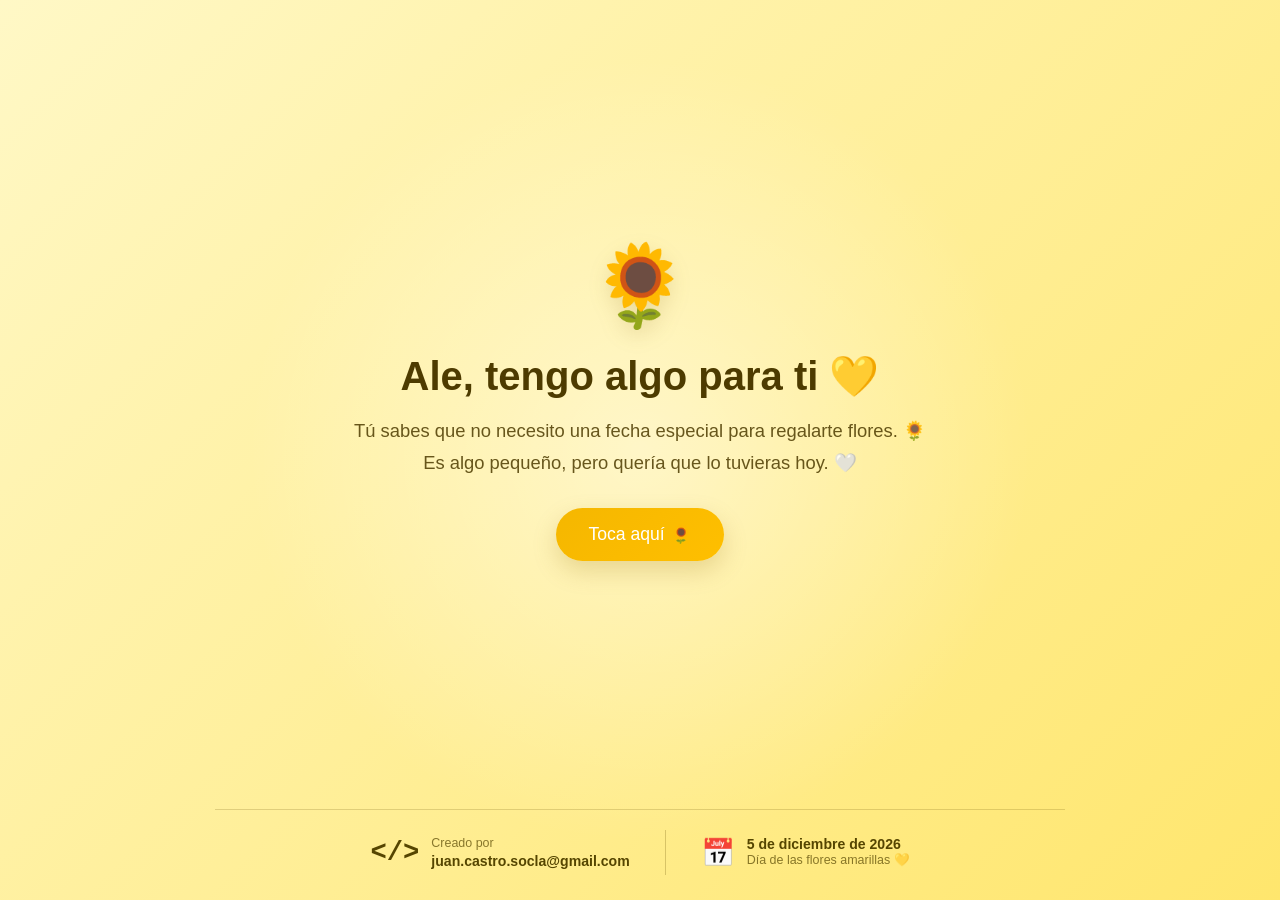
==== commit fcb027dc: "Actualiza nuevo 5" ====
--- a/flores-amarillas-Ale/index.html
+++ b/flores-amarillas-Ale/index.html
@@ -8,6 +8,11 @@
     <title>Para Ale 🌻💛</title>
 
     <style>
+
+        /* ==================================================
+           GENERAL
+        ================================================== */
+
         * {
             box-sizing: border-box;
             margin: 0;
@@ -40,9 +45,9 @@
         }
 
 
-        /* =========================================
+        /* ==================================================
            PANTALLA INICIAL
-        ========================================= */
+        ================================================== */
 
         .inicio {
             min-height: 100vh;
@@ -52,12 +57,8 @@
 
             position: relative;
 
-            padding:
-                30px
-                20px
-                130px;
-        }
-
+            padding: 30px 20px 130px;
+        }
 
         .contenido-inicio {
             flex: 1;
@@ -70,10 +71,8 @@
 
             text-align: center;
 
-            animation:
-                aparecer 1.5s ease;
-        }
-
+            animation: aparecer 1.3s ease;
+        }
 
         .flor-principal {
             font-size: 5rem;
@@ -92,32 +91,29 @@
                 );
         }
 
-
         .inicio h1 {
             font-size: 2.5rem;
             margin-bottom: 15px;
         }
 
-
         .subtitulo {
             font-size: 1.15rem;
-
             margin-bottom: 30px;
-
             opacity: 0.85;
-        }
-
-
-        /* =========================================
-           BOTÓN
-        ========================================= */
+
+            max-width: 650px;
+            line-height: 1.7;
+        }
+
+
+        /* ==================================================
+           BOTÓN PRINCIPAL
+        ================================================== */
 
         .boton-sorpresa {
             border: none;
 
-            padding:
-                16px
-                32px;
+            padding: 16px 32px;
 
             font-size: 1.1rem;
 
@@ -143,7 +139,6 @@
                 box-shadow 0.3s ease;
         }
 
-
         .boton-sorpresa:hover {
             transform:
                 translateY(-3px)
@@ -154,15 +149,14 @@
                 rgba(150, 110, 0, 0.28);
         }
 
-
         .boton-sorpresa:active {
             transform: scale(0.97);
         }
 
 
-        /* =========================================
+        /* ==================================================
            FOOTER
-        ========================================= */
+        ================================================== */
 
         .footer {
             position: absolute;
@@ -170,11 +164,9 @@
             bottom: 25px;
             left: 50%;
 
-            transform:
-                translateX(-50%);
-
-            width:
-                min(850px, 90%);
+            transform: translateX(-50%);
+
+            width: min(850px, 90%);
 
             border-top:
                 1px solid
@@ -194,7 +186,6 @@
             color: #554500;
         }
 
-
         .footer-item {
             display: flex;
 
@@ -204,7 +195,6 @@
 
             text-align: left;
         }
-
 
         .developer-icon {
             font-family:
@@ -213,15 +203,12 @@
                 monospace;
 
             font-weight: bold;
-
             font-size: 1.7rem;
         }
-
 
         .footer-icon {
             font-size: 1.7rem;
         }
-
 
         .footer-divider {
             width: 1px;
@@ -231,53 +218,119 @@
                 rgba(100, 75, 0, 0.25);
         }
 
-
         .footer-title {
             font-size: 0.78rem;
 
-            opacity: 0.7;
+            opacity: 0.70;
 
             margin-bottom: 3px;
         }
-
 
         .footer-value {
             font-weight: 600;
         }
 
-
-        .footer a {
+        .footer a,
+        .footer-sorpresa a {
             color: #554500;
-
             text-decoration: none;
         }
 
-
-        .footer a:hover {
+        .footer a:hover,
+        .footer-sorpresa a:hover {
             text-decoration: underline;
         }
 
 
-        /* =========================================
+        /* ==================================================
            PANTALLA SORPRESA
-        ========================================= */
+        ================================================== */
 
         .sorpresa {
             display: none;
 
             min-height: 100vh;
 
-            padding:
-                50px
-                20px
-                60px;
+            padding: 70px 20px 45px;
+
+            position: relative;
 
             text-align: center;
 
-            animation:
-                aparecer 1.3s ease;
-        }
-
+            animation: aparecer 1.3s ease;
+        }
+
+
+        /* ==================================================
+           BOTÓN VOLVER
+        ================================================== */
+
+        .btn-volver {
+            position: fixed;
+
+            top: 25px;
+            left: 30px;
+
+            display: flex;
+
+            align-items: center;
+
+            gap: 8px;
+
+            padding: 11px 18px;
+
+            border:
+                1px solid
+                rgba(77, 59, 0, 0.15);
+
+            border-radius: 30px;
+
+            background:
+                rgba(255, 255, 255, 0.60);
+
+            backdrop-filter: blur(10px);
+            -webkit-backdrop-filter: blur(10px);
+
+            color: #4d3b00;
+
+            font-size: 0.95rem;
+            font-weight: 600;
+
+            cursor: pointer;
+
+            box-shadow:
+                0 6px 20px
+                rgba(100, 80, 0, 0.10);
+
+            transition:
+                transform 0.3s ease,
+                background 0.3s ease,
+                box-shadow 0.3s ease;
+
+            z-index: 200;
+        }
+
+        .btn-volver:hover {
+            background:
+                rgba(255, 255, 255, 0.90);
+
+            transform: translateX(-4px);
+
+            box-shadow:
+                0 8px 25px
+                rgba(100, 80, 0, 0.15);
+        }
+
+        .btn-volver:active {
+            transform:
+                translateX(-2px)
+                scale(0.97);
+        }
+
+
+        /* ==================================================
+           FECHA
+        ================================================== */
 
         .fecha {
             font-size: 1rem;
@@ -286,39 +339,35 @@
 
             margin-bottom: 15px;
 
-            opacity: 0.8;
-        }
-
+            opacity: 0.75;
+        }
 
         .sorpresa h2 {
             font-size: 2.2rem;
-
             margin-bottom: 30px;
         }
 
 
-        /* =========================================
+        /* ==================================================
            RAMO
-        ========================================= */
+        ================================================== */
 
         .ramo {
             font-size: 4rem;
 
             max-width: 500px;
 
-            margin:
-                20px auto 35px;
+            margin: 20px auto 35px;
 
             line-height: 1.2;
 
-            animation:
-                crecer 1.8s ease;
-        }
-
-
-        /* =========================================
+            animation: crecer 1.8s ease;
+        }
+
+
+        /* ==================================================
            MENSAJE
-        ========================================= */
+        ================================================== */
 
         .mensaje {
             background:
@@ -329,11 +378,8 @@
                     0.72
                 );
 
-            backdrop-filter:
-                blur(10px);
-
-            -webkit-backdrop-filter:
-                blur(10px);
+            backdrop-filter: blur(10px);
+            -webkit-backdrop-filter: blur(10px);
 
             max-width: 550px;
 
@@ -352,24 +398,48 @@
             line-height: 1.8;
         }
 
-
         .mensaje-titulo {
+            font-size: 1.2rem;
             font-weight: 600;
-
-            font-size: 1.2rem;
-        }
-
+        }
 
         .firma {
             margin-top: 25px;
-
             font-weight: bold;
         }
 
 
-        /* =========================================
+        /* ==================================================
+           FOOTER SEGUNDA PANTALLA
+        ================================================== */
+
+        .footer-sorpresa {
+            width: min(850px, 90%);
+
+            margin: 55px auto 0;
+
+            border-top:
+                1px solid
+                rgba(100, 75, 0, 0.20);
+
+            padding-top: 20px;
+
+            display: flex;
+
+            justify-content: center;
+            align-items: center;
+
+            gap: 35px;
+
+            font-size: 0.88rem;
+
+            color: #554500;
+        }
+
+
+        /* ==================================================
            FLORES CAYENDO
-        ========================================= */
+        ================================================== */
 
         .petalo {
             position: fixed;
@@ -378,59 +448,45 @@
 
             z-index: 100;
 
-            font-size: 25px;
-
             pointer-events: none;
 
-            animation:
-                caer linear forwards;
-        }
-
-
-        /* =========================================
+            animation: caer linear forwards;
+        }
+
+
+        /* ==================================================
            ANIMACIONES
-        ========================================= */
+        ================================================== */
 
         @keyframes aparecer {
 
             from {
                 opacity: 0;
-
-                transform:
-                    translateY(20px);
+                transform: translateY(20px);
             }
 
             to {
                 opacity: 1;
-
-                transform:
-                    translateY(0);
-            }
-        }
-
+                transform: translateY(0);
+            }
+        }
 
         @keyframes crecer {
 
             0% {
-                transform:
-                    scale(0);
-
+                transform: scale(0);
                 opacity: 0;
             }
 
             70% {
-                transform:
-                    scale(1.15);
+                transform: scale(1.15);
             }
 
             100% {
-                transform:
-                    scale(1);
-
+                transform: scale(1);
                 opacity: 1;
             }
         }
-
 
         @keyframes flotar {
 
@@ -448,7 +504,6 @@
             }
         }
 
-
         @keyframes caer {
 
             from {
@@ -464,37 +519,33 @@
                     translateY(110vh)
                     rotate(720deg);
 
-                opacity: 0.8;
-            }
-        }
-
-
-        /* =========================================
-           CELULAR
-        ========================================= */
+                opacity: 0.7;
+            }
+        }
+
+
+        /* ==================================================
+           RESPONSIVE
+        ================================================== */
 
         @media (max-width: 650px) {
 
             .inicio {
-                padding-bottom: 210px;
-            }
-
+                padding-bottom: 220px;
+            }
 
             .flor-principal {
                 font-size: 4rem;
             }
 
-
             .inicio h1 {
                 font-size: 2rem;
             }
 
-
             .subtitulo {
                 font-size: 1rem;
             }
 
-
             .footer {
                 width: 85%;
 
@@ -505,23 +556,44 @@
                 gap: 12px;
             }
 
+            .footer-sorpresa {
+                width: 85%;
+
+                flex-direction: column;
+
+                align-items: flex-start;
+
+                gap: 12px;
+
+                margin-top: 40px;
+            }
 
             .footer-divider {
                 width: 100%;
                 height: 1px;
             }
 
+            .btn-volver {
+                top: 15px;
+                left: 15px;
+
+                padding: 9px 14px;
+
+                font-size: 0.85rem;
+            }
+
+            .sorpresa {
+                padding-top: 80px;
+            }
 
             .sorpresa h2 {
                 font-size: 1.8rem;
             }
 
-
             .ramo {
                 font-size: 3rem;
             }
 
-
             .mensaje {
                 padding: 25px;
 
@@ -530,40 +602,34 @@
         }
 
     </style>
-
 </head>
 
-
 <body>
 
-
-    <!-- =========================================
+    <!-- ==================================================
          PANTALLA INICIAL
-    ========================================== -->
+    =================================================== -->
 
     <section
         class="inicio"
         id="inicio"
     >
 
-
         <div class="contenido-inicio">
-
 
             <div class="flor-principal">
                 🌻
             </div>
 
-
             <h1>
                 Ale, tengo algo para ti 💛
             </h1>
 
-
             <p class="subtitulo">
-                Es algo pequeño, pero quería que lo tuvieras hoy.
+                Tú sabes que no necesito una fecha especial para regalarte flores. 🌻
+                <br>
+                Es algo pequeño, pero quería que lo tuvieras hoy. 🤍
             </p>
-
 
             <button
                 class="boton-sorpresa"
@@ -573,40 +639,28 @@
                 Toca aquí 🌻
             </button>
 
-
         </div>
 
 
-
-        <!-- =====================================
-             FOOTER
-        ====================================== -->
+        <!-- FOOTER PRIMERA PANTALLA -->
 
         <footer class="footer">
 
-
-            <!-- CREADO POR -->
-
             <div class="footer-item">
-
 
                 <div class="developer-icon">
                     &lt;/&gt;
                 </div>
 
-
                 <div>
 
                     <div class="footer-title">
                         Creado por
                     </div>
 
-
                     <div class="footer-value">
 
-                        <a
-                            href="mailto:juan.castro.socla@gmail.com"
-                        >
+                        <a href="mailto:juan.castro.socla@gmail.com">
                             juan.castro.socla@gmail.com
                         </a>
 
@@ -614,33 +668,24 @@
 
                 </div>
 
-
             </div>
 
 
-
             <div class="footer-divider"></div>
 
 
-
-            <!-- FECHA DEL SISTEMA -->
-
             <div class="footer-item">
-
 
                 <div class="footer-icon">
                     📅
                 </div>
 
-
                 <div>
 
                     <div
                         class="footer-value"
                         id="fechaActual"
-                    >
-                    </div>
-
+                    ></div>
 
                     <div class="footer-title">
                         Día de las flores amarillas 💛
@@ -648,35 +693,40 @@
 
                 </div>
 
-
             </div>
 
-
         </footer>
 
-
     </section>
 
 
-
-    <!-- =========================================
-         SORPRESA
-    ========================================== -->
+    <!-- ==================================================
+         SEGUNDA PANTALLA
+    =================================================== -->
 
     <section
         class="sorpresa"
         id="sorpresa"
     >
 
-
-        <!-- FECHA TOMADA DEL SISTEMA -->
+        <!-- BOTÓN VOLVER -->
+
+        <button
+            class="btn-volver"
+            type="button"
+            onclick="volverInicio()"
+            aria-label="Volver al inicio"
+        >
+            ← Volver
+        </button>
+
+
+        <!-- FECHA -->
 
         <div
             class="fecha"
             id="fechaSorpresa"
-        >
-        </div>
-
+        ></div>
 
 
         <h2>
@@ -684,6 +734,7 @@
         </h2>
 
 
+        <!-- RAMO -->
 
         <div class="ramo">
 
@@ -701,142 +752,189 @@
         </div>
 
 
+        <!-- MENSAJE -->
 
         <div class="mensaje">
-
 
             <p class="mensaje-titulo">
                 🌻 Para ti, Ale 💛
             </p>
 
-
             <br>
 
-
             <p>
-
-                Hoy no quería dejar pasar la oportunidad
-                de regalarte tus flores amarillas,
-                aunque esta vez sean de una manera diferente.
-
+                Quizás esta vez no pude entregártelas personalmente,
+                pero no quería dejar pasar la oportunidad de hacerte llegar
+                tus flores amarillas, aunque fuera de una manera diferente.
             </p>
 
-
             <br>
 
-
             <p>
-
                 Espero que tengas un lindo día
-                y que estas pequeñas flores
-                te saquen una sonrisa. 🌻✨
-
+                y que este pequeño detalle
+                te saque una sonrisa. 🌻✨
             </p>
-
-
 
             <div class="firma">
 
                 Con cariño,
                 <br>
 
-                Juan Carlos 💛
+                JuanKa 💛
 
             </div>
 
-
         </div>
 
 
+        <!-- FOOTER SEGUNDA PANTALLA -->
+
+        <footer class="footer-sorpresa">
+
+            <div class="footer-item">
+
+                <div class="developer-icon">
+                    &lt;/&gt;
+                </div>
+
+                <div>
+
+                    <div class="footer-title">
+                        Creado por
+                    </div>
+
+                    <div class="footer-value">
+
+                        <a href="mailto:juan.castro.socla@gmail.com">
+                            juan.castro.socla@gmail.com
+                        </a>
+
+                    </div>
+
+                </div>
+
+            </div>
+
+
+            <div class="footer-divider"></div>
+
+
+            <div class="footer-item">
+
+                <div class="footer-icon">
+                    📅
+                </div>
+
+                <div>
+
+                    <div
+                        class="footer-value"
+                        id="fechaActualSorpresa"
+                    ></div>
+
+                    <div class="footer-title">
+                        Día de las flores amarillas 💛
+                    </div>
+
+                </div>
+
+            </div>
+
+        </footer>
+
     </section>
 
 
-
     <script>
 
-        /* =========================================
-           FECHA ACTUAL DEL SISTEMA
-        ========================================= */
+        /* ==================================================
+           CARGA INICIAL
+        ================================================== */
 
         document.addEventListener(
             "DOMContentLoaded",
             function () {
 
-                /*
-                    new Date() obtiene la fecha
-                    actual del dispositivo/navegador.
-                */
-
-                const fechaSistema =
-                    new Date();
-
-
-                /*
-                    Ejemplo:
-                    21 de septiembre de 2026
-                */
-
-                const fechaCompleta =
-                    fechaSistema.toLocaleDateString(
+                actualizarFecha();
+
+            }
+        );
+
+
+        /* ==================================================
+           FECHA DEL SISTEMA
+        ================================================== */
+
+        function actualizarFecha() {
+
+            const fechaSistema = new Date();
+
+
+            /*
+                Ejemplo:
+                21 de setiembre de 2026
+            */
+
+            const fechaCompleta =
+                fechaSistema.toLocaleDateString(
+                    "es-PE",
+                    {
+                        day: "numeric",
+                        month: "long",
+                        year: "numeric"
+                    }
+                );
+
+
+            /* Primera pantalla */
+
+            document.getElementById(
+                "fechaActual"
+            ).textContent =
+                fechaCompleta;
+
+
+            /* Segunda pantalla */
+
+            document.getElementById(
+                "fechaActualSorpresa"
+            ).textContent =
+                fechaCompleta;
+
+
+            /* Fecha superior */
+
+            const dia =
+                fechaSistema.getDate();
+
+
+            const mes =
+                fechaSistema
+                    .toLocaleDateString(
                         "es-PE",
                         {
-                            day: "numeric",
-                            month: "long",
-                            year: "numeric"
+                            month: "long"
                         }
-                    );
-
-
-                /*
-                    Mostramos la fecha actual
-                    en el footer.
-                */
-
-                document.getElementById(
-                    "fechaActual"
-                ).textContent =
-                    fechaCompleta;
-
-
-
-                /*
-                    Creamos la versión superior:
-
-                    21 • SEPTIEMBRE • 2026
-                */
-
-                const dia =
-                    fechaSistema.getDate();
-
-
-                const mes =
-                    fechaSistema
-                        .toLocaleDateString(
-                            "es-PE",
-                            {
-                                month: "long"
-                            }
-                        )
-                        .toUpperCase();
-
-
-                const anio =
-                    fechaSistema.getFullYear();
-
-
-                document.getElementById(
-                    "fechaSorpresa"
-                ).textContent =
-                    `${dia} • ${mes} • ${anio}`;
-
-            }
-        );
-
-
-
-        /* =========================================
+                    )
+                    .toUpperCase();
+
+
+            const anio =
+                fechaSistema.getFullYear();
+
+
+            document.getElementById(
+                "fechaSorpresa"
+            ).textContent =
+                `${dia} • ${mes} • ${anio}`;
+
+        }
+
+
+        /* ==================================================
            ABRIR SORPRESA
-        ========================================= */
+        ================================================== */
 
         function abrirSorpresa() {
 
@@ -852,6 +950,9 @@
                 );
 
 
+            actualizarFecha();
+
+
             inicio.style.display =
                 "none";
 
@@ -859,11 +960,6 @@
             sorpresa.style.display =
                 "block";
 
-
-            /*
-                Volvemos al inicio de la pantalla
-                cuando abre las flores.
-            */
 
             window.scrollTo({
                 top: 0,
@@ -876,10 +972,61 @@
         }
 
 
-
-        /* =========================================
-           CREAR FLORES CAYENDO
-        ========================================= */
+        /* ==================================================
+           VOLVER
+        ================================================== */
+
+        function volverInicio() {
+
+            const inicio =
+                document.getElementById(
+                    "inicio"
+                );
+
+
+            const sorpresa =
+                document.getElementById(
+                    "sorpresa"
+                );
+
+
+            sorpresa.style.display =
+                "none";
+
+
+            inicio.style.display =
+                "flex";
+
+
+            /*
+                Eliminamos las flores que
+                todavía estén cayendo.
+            */
+
+            document
+                .querySelectorAll(
+                    ".petalo"
+                )
+                .forEach(
+                    function (petalo) {
+
+                        petalo.remove();
+
+                    }
+                );
+
+
+            window.scrollTo({
+                top: 0,
+                behavior: "smooth"
+            });
+
+        }
+
+
+        /* ==================================================
+           ANIMACIÓN DE FLORES
+        ================================================== */
 
         function crearPetalos() {
 
@@ -896,9 +1043,21 @@
                 i++
             ) {
 
-
                 setTimeout(
                     function () {
+
+                        const sorpresa =
+                            document.getElementById(
+                                "sorpresa"
+                            );
+
+
+                        if (
+                            sorpresa.style.display
+                            === "none"
+                        ) {
+                            return;
+                        }
 
 
                         const petalo =
@@ -912,12 +1071,7 @@
                         );
 
 
-                        /*
-                            Elegimos aleatoriamente
-                            una flor o corazón.
-                        */
-
-                        const elementoAleatorio =
+                        petalo.textContent =
                             elementos[
                                 Math.floor(
                                     Math.random()
@@ -926,23 +1080,11 @@
                             ];
 
 
-                        petalo.textContent =
-                            elementoAleatorio;
-
-
-                        /*
-                            Posición horizontal aleatoria.
-                        */
-
                         petalo.style.left =
                             Math.random()
                             * 100
                             + "vw";
 
-
-                        /*
-                            Tamaño ligeramente aleatorio.
-                        */
 
                         petalo.style.fontSize =
                             (
@@ -954,10 +1096,6 @@
                             + "px";
 
 
-                        /*
-                            Velocidad de caída aleatoria.
-                        */
-
                         petalo.style.animationDuration =
                             (
                                 4
@@ -973,11 +1111,6 @@
                         );
 
 
-                        /*
-                            Eliminamos el elemento
-                            cuando termina la animación.
-                        */
-
                         setTimeout(
                             function () {
 
@@ -987,7 +1120,6 @@
                             9500
                         );
 
-
                     },
                     i * 150
                 );
@@ -998,7 +1130,6 @@
 
     </script>
 
-
 </body>
 
 </html>
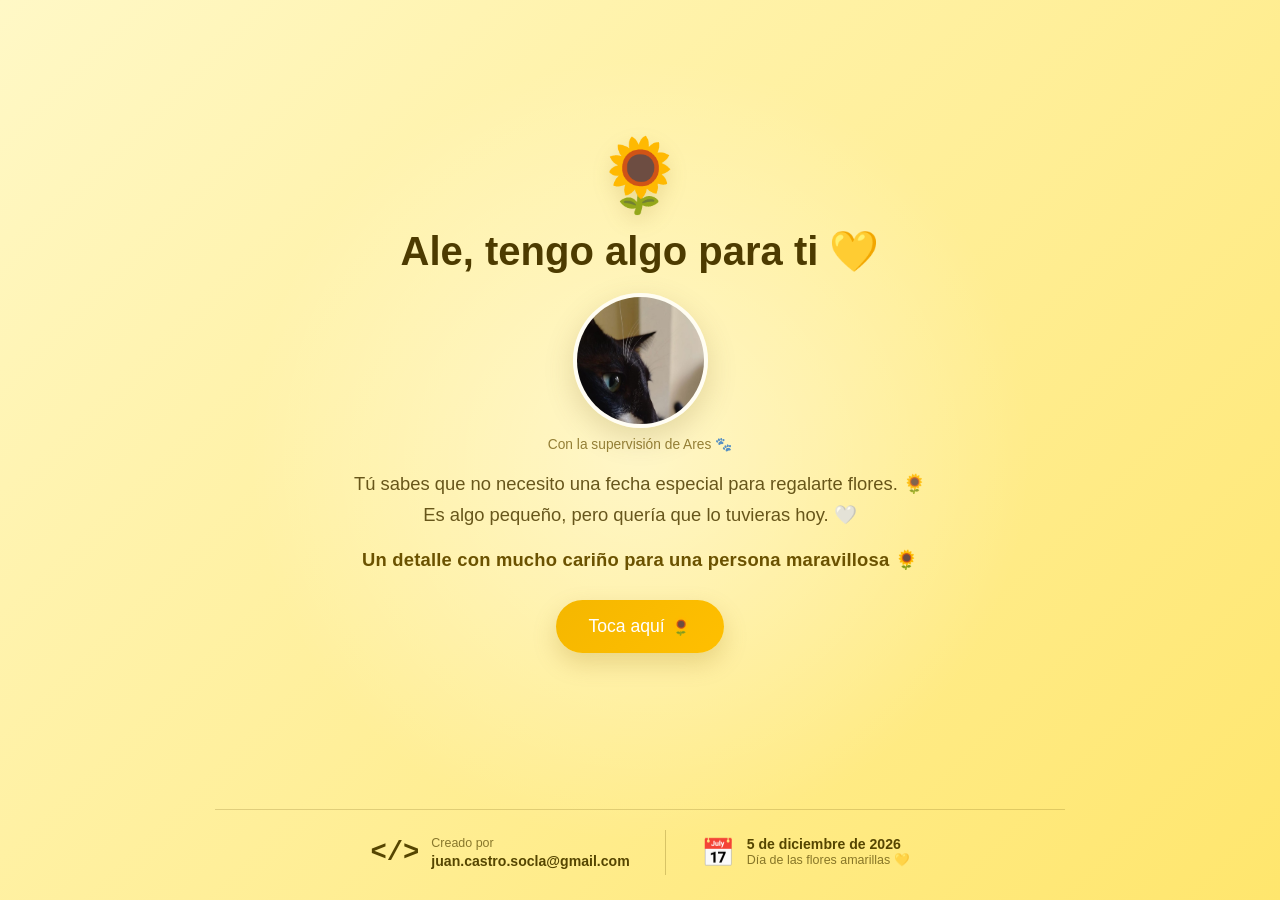
==== commit 0543d36b: "Actualiza nuevo 6" ====
--- a/flores-amarillas-Ale/index.html
+++ b/flores-amarillas-Ale/index.html
@@ -1,207 +1,169 @@
 <!DOCTYPE html>
 <html lang="es">
-
 <head>
     <meta charset="UTF-8">
     <meta name="viewport" content="width=device-width, initial-scale=1.0">
-
     <title>Para Ale 🌻💛</title>
 
     <style>
-
-        /* ==================================================
-           GENERAL
-        ================================================== */
-
         * {
             box-sizing: border-box;
             margin: 0;
             padding: 0;
         }
 
-        html,
-        body {
+        html, body {
             min-height: 100%;
         }
 
         body {
             font-family: "Segoe UI", Tahoma, Geneva, Verdana, sans-serif;
             min-height: 100vh;
-
             background:
-                radial-gradient(
-                    circle at center,
-                    rgba(255, 255, 255, 0.45),
-                    transparent 50%
-                ),
-                linear-gradient(
-                    135deg,
-                    #fff8c6,
-                    #ffe66d
-                );
-
+                radial-gradient(circle at center, rgba(255,255,255,.45), transparent 50%),
+                linear-gradient(135deg, #fff8c6, #ffe66d);
             color: #4d3b00;
             overflow-x: hidden;
         }
 
-
-        /* ==================================================
-           PANTALLA INICIAL
-        ================================================== */
-
+        /* PRIMERA PANTALLA */
         .inicio {
             min-height: 100vh;
-
             display: flex;
             flex-direction: column;
-
             position: relative;
-
-            padding: 30px 20px 130px;
+            padding: 30px 20px 145px;
         }
 
         .contenido-inicio {
             flex: 1;
-
             display: flex;
             flex-direction: column;
-
             justify-content: center;
             align-items: center;
-
             text-align: center;
-
             animation: aparecer 1.3s ease;
         }
 
         .flor-principal {
-            font-size: 5rem;
-
-            margin-bottom: 20px;
-
-            animation:
-                flotar 3s
-                ease-in-out
-                infinite;
-
-            filter:
-                drop-shadow(
-                    0 8px 10px
-                    rgba(120, 90, 0, 0.15)
-                );
+            font-size: 4.5rem;
+            margin-bottom: 10px;
+            animation: flotar 3s ease-in-out infinite;
+            filter: drop-shadow(0 8px 10px rgba(120,90,0,.15));
         }
 
         .inicio h1 {
             font-size: 2.5rem;
+            margin-bottom: 18px;
+        }
+
+        /* FOTO DE ARES */
+        .foto-ares {
+            width: 135px;
+            height: 135px;
+            margin: 0 auto 8px;
+            padding: 4px;
+            border-radius: 50%;
+            background: rgba(255,255,255,.82);
+            box-shadow: 0 10px 30px rgba(100,75,0,.18);
+            animation: aparecerFoto 1.3s ease;
+        }
+
+        .foto-ares img {
+            width: 100%;
+            height: 100%;
+            display: block;
+            object-fit: cover;
+            object-position: 38% center;
+            border-radius: 50%;
+        }
+
+        .foto-texto {
+            margin-bottom: 16px;
+            font-size: .86rem;
+            font-weight: 500;
+            color: #6b5200;
+            opacity: .72;
+        }
+
+        .subtitulo {
+            max-width: 650px;
             margin-bottom: 15px;
-        }
-
-        .subtitulo {
             font-size: 1.15rem;
-            margin-bottom: 30px;
-            opacity: 0.85;
-
+            line-height: 1.7;
+            opacity: .85;
+        }
+
+        .detalle-especial {
             max-width: 650px;
-            line-height: 1.7;
-        }
-
-
-        /* ==================================================
-           BOTÓN PRINCIPAL
-        ================================================== */
+            margin-bottom: 25px;
+            font-size: 1.15rem;
+            font-weight: 600;
+            color: #6b5200;
+            line-height: 1.6;
+            letter-spacing: .2px;
+        }
 
         .boton-sorpresa {
             border: none;
-
             padding: 16px 32px;
-
             font-size: 1.1rem;
-
             border-radius: 40px;
-
-            background:
-                linear-gradient(
-                    135deg,
-                    #f5b700,
-                    #ffbf00
-                );
-
+            background: linear-gradient(135deg, #f5b700, #ffbf00);
             color: white;
-
             cursor: pointer;
-
-            box-shadow:
-                0 10px 25px
-                rgba(150, 110, 0, 0.22);
-
-            transition:
-                transform 0.3s ease,
-                box-shadow 0.3s ease;
+            box-shadow: 0 10px 25px rgba(150,110,0,.22);
+            transition: transform .3s ease, box-shadow .3s ease;
         }
 
         .boton-sorpresa:hover {
-            transform:
-                translateY(-3px)
-                scale(1.05);
-
-            box-shadow:
-                0 15px 30px
-                rgba(150, 110, 0, 0.28);
+            transform: translateY(-3px) scale(1.05);
+            box-shadow: 0 15px 30px rgba(150,110,0,.28);
         }
 
         .boton-sorpresa:active {
-            transform: scale(0.97);
-        }
-
-
-        /* ==================================================
-           FOOTER
-        ================================================== */
-
+            transform: scale(.97);
+        }
+
+        /* FOOTERS */
         .footer {
             position: absolute;
-
             bottom: 25px;
             left: 50%;
-
             transform: translateX(-50%);
-
             width: min(850px, 90%);
-
-            border-top:
-                1px solid
-                rgba(100, 75, 0, 0.20);
-
+            border-top: 1px solid rgba(100,75,0,.20);
             padding-top: 20px;
-
             display: flex;
-
             justify-content: center;
             align-items: center;
-
             gap: 35px;
-
-            font-size: 0.88rem;
-
+            font-size: .88rem;
+            color: #554500;
+        }
+
+        .footer-sorpresa {
+            width: min(850px, 90%);
+            margin: 55px auto 0;
+            border-top: 1px solid rgba(100,75,0,.20);
+            padding-top: 20px;
+            display: flex;
+            justify-content: center;
+            align-items: center;
+            gap: 35px;
+            font-size: .88rem;
             color: #554500;
         }
 
         .footer-item {
             display: flex;
-
             align-items: center;
-
             gap: 12px;
-
             text-align: left;
         }
 
         .developer-icon {
-            font-family:
-                Consolas,
-                "Courier New",
-                monospace;
-
+            font-family: Consolas, "Courier New", monospace;
             font-weight: bold;
             font-size: 1.7rem;
         }
@@ -213,16 +175,12 @@
         .footer-divider {
             width: 1px;
             height: 45px;
-
-            background:
-                rgba(100, 75, 0, 0.25);
+            background: rgba(100,75,0,.25);
         }
 
         .footer-title {
-            font-size: 0.78rem;
-
-            opacity: 0.70;
-
+            font-size: .78rem;
+            opacity: .70;
             margin-bottom: 3px;
         }
 
@@ -241,105 +199,49 @@
             text-decoration: underline;
         }
 
-
-        /* ==================================================
-           PANTALLA SORPRESA
-        ================================================== */
-
+        /* SEGUNDA PANTALLA */
         .sorpresa {
             display: none;
-
             min-height: 100vh;
-
             padding: 70px 20px 45px;
-
             position: relative;
-
             text-align: center;
-
             animation: aparecer 1.3s ease;
         }
-
-
-        /* ==================================================
-           BOTÓN VOLVER
-        ================================================== */
 
         .btn-volver {
             position: fixed;
-
             top: 25px;
             left: 30px;
-
             display: flex;
-
             align-items: center;
-
             gap: 8px;
-
             padding: 11px 18px;
-
-            border:
-                1px solid
-                rgba(77, 59, 0, 0.15);
-
+            border: 1px solid rgba(77,59,0,.15);
             border-radius: 30px;
-
-            background:
-                rgba(255, 255, 255, 0.60);
-
+            background: rgba(255,255,255,.60);
             backdrop-filter: blur(10px);
             -webkit-backdrop-filter: blur(10px);
-
             color: #4d3b00;
-
-            font-size: 0.95rem;
+            font-size: .95rem;
             font-weight: 600;
-
             cursor: pointer;
-
-            box-shadow:
-                0 6px 20px
-                rgba(100, 80, 0, 0.10);
-
-            transition:
-                transform 0.3s ease,
-                background 0.3s ease,
-                box-shadow 0.3s ease;
-
+            box-shadow: 0 6px 20px rgba(100,80,0,.10);
+            transition: transform .3s ease, background .3s ease, box-shadow .3s ease;
             z-index: 200;
         }
 
         .btn-volver:hover {
-            background:
-                rgba(255, 255, 255, 0.90);
-
+            background: rgba(255,255,255,.90);
             transform: translateX(-4px);
-
-            box-shadow:
-                0 8px 25px
-                rgba(100, 80, 0, 0.15);
-        }
-
-        .btn-volver:active {
-            transform:
-                translateX(-2px)
-                scale(0.97);
-        }
-
-
-        /* ==================================================
-           FECHA
-        ================================================== */
+            box-shadow: 0 8px 25px rgba(100,80,0,.15);
+        }
 
         .fecha {
             font-size: 1rem;
-
             letter-spacing: 3px;
-
             margin-bottom: 15px;
-
-            opacity: 0.75;
+            opacity: .75;
         }
 
         .sorpresa h2 {
@@ -347,54 +249,24 @@
             margin-bottom: 30px;
         }
 
-
-        /* ==================================================
-           RAMO
-        ================================================== */
-
         .ramo {
             font-size: 4rem;
-
             max-width: 500px;
-
             margin: 20px auto 35px;
-
             line-height: 1.2;
-
             animation: crecer 1.8s ease;
         }
 
-
-        /* ==================================================
-           MENSAJE
-        ================================================== */
-
         .mensaje {
-            background:
-                rgba(
-                    255,
-                    255,
-                    255,
-                    0.72
-                );
-
+            background: rgba(255,255,255,.72);
             backdrop-filter: blur(10px);
             -webkit-backdrop-filter: blur(10px);
-
             max-width: 550px;
-
             margin: auto;
-
             padding: 35px;
-
             border-radius: 25px;
-
-            box-shadow:
-                0 15px 40px
-                rgba(100, 80, 0, 0.12);
-
+            box-shadow: 0 15px 40px rgba(100,80,0,.12);
             font-size: 1.1rem;
-
             line-height: 1.8;
         }
 
@@ -408,164 +280,85 @@
             font-weight: bold;
         }
 
-
-        /* ==================================================
-           FOOTER SEGUNDA PANTALLA
-        ================================================== */
-
-        .footer-sorpresa {
-            width: min(850px, 90%);
-
-            margin: 55px auto 0;
-
-            border-top:
-                1px solid
-                rgba(100, 75, 0, 0.20);
-
-            padding-top: 20px;
-
-            display: flex;
-
-            justify-content: center;
-            align-items: center;
-
-            gap: 35px;
-
-            font-size: 0.88rem;
-
-            color: #554500;
-        }
-
-
-        /* ==================================================
-           FLORES CAYENDO
-        ================================================== */
-
         .petalo {
             position: fixed;
-
             top: -50px;
-
             z-index: 100;
-
             pointer-events: none;
-
             animation: caer linear forwards;
         }
 
-
-        /* ==================================================
-           ANIMACIONES
-        ================================================== */
-
         @keyframes aparecer {
-
-            from {
-                opacity: 0;
-                transform: translateY(20px);
-            }
-
-            to {
-                opacity: 1;
-                transform: translateY(0);
-            }
+            from { opacity: 0; transform: translateY(20px); }
+            to { opacity: 1; transform: translateY(0); }
+        }
+
+        @keyframes aparecerFoto {
+            from { opacity: 0; transform: scale(.80) translateY(10px); }
+            to { opacity: 1; transform: scale(1) translateY(0); }
         }
 
         @keyframes crecer {
-
-            0% {
-                transform: scale(0);
-                opacity: 0;
-            }
-
-            70% {
-                transform: scale(1.15);
-            }
-
-            100% {
-                transform: scale(1);
-                opacity: 1;
-            }
+            0% { transform: scale(0); opacity: 0; }
+            70% { transform: scale(1.15); }
+            100% { transform: scale(1); opacity: 1; }
         }
 
         @keyframes flotar {
-
-            0%,
-            100% {
-                transform:
-                    translateY(0)
-                    rotate(-2deg);
-            }
-
-            50% {
-                transform:
-                    translateY(-10px)
-                    rotate(2deg);
-            }
+            0%, 100% { transform: translateY(0) rotate(-2deg); }
+            50% { transform: translateY(-10px) rotate(2deg); }
         }
 
         @keyframes caer {
-
-            from {
-                transform:
-                    translateY(-50px)
-                    rotate(0deg);
-
-                opacity: 1;
-            }
-
-            to {
-                transform:
-                    translateY(110vh)
-                    rotate(720deg);
-
-                opacity: 0.7;
-            }
-        }
-
-
-        /* ==================================================
-           RESPONSIVE
-        ================================================== */
+            from { transform: translateY(-50px) rotate(0deg); opacity: 1; }
+            to { transform: translateY(110vh) rotate(720deg); opacity: .7; }
+        }
 
         @media (max-width: 650px) {
-
             .inicio {
-                padding-bottom: 220px;
+                padding: 25px 20px 235px;
+            }
+
+            .contenido-inicio {
+                justify-content: flex-start;
+                padding-top: 15px;
             }
 
             .flor-principal {
-                font-size: 4rem;
+                font-size: 3.5rem;
+                margin-bottom: 5px;
             }
 
             .inicio h1 {
-                font-size: 2rem;
+                font-size: 1.8rem;
+                margin-bottom: 14px;
+            }
+
+            .foto-ares {
+                width: 110px;
+                height: 110px;
+            }
+
+            .foto-texto {
+                margin-bottom: 12px;
             }
 
             .subtitulo {
+                font-size: .98rem;
+                margin-bottom: 12px;
+            }
+
+            .detalle-especial {
                 font-size: 1rem;
-            }
-
-            .footer {
-                width: 85%;
-
-                flex-direction: column;
-
-                align-items: flex-start;
-
-                gap: 12px;
-            }
-
+                margin-bottom: 20px;
+            }
+
+            .footer,
             .footer-sorpresa {
                 width: 85%;
-
                 flex-direction: column;
-
                 align-items: flex-start;
-
                 gap: 12px;
-
-                margin-top: 40px;
             }
 
             .footer-divider {
@@ -573,13 +366,15 @@
                 height: 1px;
             }
 
+            .footer-sorpresa {
+                margin-top: 40px;
+            }
+
             .btn-volver {
                 top: 15px;
                 left: 15px;
-
                 padding: 9px 14px;
-
-                font-size: 0.85rem;
+                font-size: .85rem;
             }
 
             .sorpresa {
@@ -596,34 +391,30 @@
 
             .mensaje {
                 padding: 25px;
-
                 font-size: 1rem;
             }
         }
-
     </style>
 </head>
 
 <body>
 
-    <!-- ==================================================
-         PANTALLA INICIAL
-    =================================================== -->
-
-    <section
-        class="inicio"
-        id="inicio"
-    >
+    <!-- PRIMERA PANTALLA -->
+    <section class="inicio" id="inicio">
 
         <div class="contenido-inicio">
 
-            <div class="flor-principal">
-                🌻
+            <div class="flor-principal">🌻</div>
+
+            <h1>Ale, tengo algo para ti 💛</h1>
+
+            <div class="foto-ares">
+                <img src="ares.jpg" alt="Ares">
             </div>
 
-            <h1>
-                Ale, tengo algo para ti 💛
-            </h1>
+            <p class="foto-texto">
+                Con la supervisión de Ares 🐾
+            </p>
 
             <p class="subtitulo">
                 Tú sabes que no necesito una fecha especial para regalarte flores. 🌻
@@ -631,68 +422,46 @@
                 Es algo pequeño, pero quería que lo tuvieras hoy. 🤍
             </p>
 
+            <p class="detalle-especial">
+                Un detalle con mucho cariño para una persona maravillosa 🌻
+            </p>
+
             <button
                 class="boton-sorpresa"
                 type="button"
-                onclick="abrirSorpresa()"
-            >
+                onclick="abrirSorpresa()">
                 Toca aquí 🌻
             </button>
 
         </div>
 
-
-        <!-- FOOTER PRIMERA PANTALLA -->
-
         <footer class="footer">
 
             <div class="footer-item">
-
-                <div class="developer-icon">
-                    &lt;/&gt;
-                </div>
+                <div class="developer-icon">&lt;/&gt;</div>
 
                 <div>
-
-                    <div class="footer-title">
-                        Creado por
-                    </div>
+                    <div class="footer-title">Creado por</div>
 
                     <div class="footer-value">
-
                         <a href="mailto:juan.castro.socla@gmail.com">
                             juan.castro.socla@gmail.com
                         </a>
-
                     </div>
-
                 </div>
-
             </div>
 
-
             <div class="footer-divider"></div>
 
-
             <div class="footer-item">
-
-                <div class="footer-icon">
-                    📅
-                </div>
+                <div class="footer-icon">📅</div>
 
                 <div>
-
-                    <div
-                        class="footer-value"
-                        id="fechaActual"
-                    ></div>
-
+                    <div class="footer-value" id="fechaActual"></div>
                     <div class="footer-title">
                         Día de las flores amarillas 💛
                     </div>
-
                 </div>
-
             </div>
 
         </footer>
@@ -700,59 +469,30 @@
     </section>
 
 
-    <!-- ==================================================
-         SEGUNDA PANTALLA
-    =================================================== -->
-
-    <section
-        class="sorpresa"
-        id="sorpresa"
-    >
-
-        <!-- BOTÓN VOLVER -->
+    <!-- SEGUNDA PANTALLA -->
+    <section class="sorpresa" id="sorpresa">
 
         <button
             class="btn-volver"
             type="button"
             onclick="volverInicio()"
-            aria-label="Volver al inicio"
-        >
+            aria-label="Volver al inicio">
             ← Volver
         </button>
 
-
-        <!-- FECHA -->
-
-        <div
-            class="fecha"
-            id="fechaSorpresa"
-        ></div>
-
-
-        <h2>
-            Tus flores amarillas 🌻💛
-        </h2>
-
-
-        <!-- RAMO -->
+        <div class="fecha" id="fechaSorpresa"></div>
+
+        <h2>Tus flores amarillas 🌻💛</h2>
 
         <div class="ramo">
-
             🌻 🌻 🌻
             <br>
-
             🌻 🌼 🌻 🌼
             <br>
-
             🌼 🌻 🌻 🌻 🌼
             <br>
-
             🌿 🌿 🌿
-
         </div>
-
-
-        <!-- MENSAJE -->
 
         <div class="mensaje">
 
@@ -777,68 +517,40 @@
             </p>
 
             <div class="firma">
-
                 Con cariño,
                 <br>
-
                 JuanKa 💛
-
             </div>
 
         </div>
 
-
-        <!-- FOOTER SEGUNDA PANTALLA -->
-
         <footer class="footer-sorpresa">
 
             <div class="footer-item">
-
-                <div class="developer-icon">
-                    &lt;/&gt;
-                </div>
+                <div class="developer-icon">&lt;/&gt;</div>
 
                 <div>
-
-                    <div class="footer-title">
-                        Creado por
-                    </div>
+                    <div class="footer-title">Creado por</div>
 
                     <div class="footer-value">
-
                         <a href="mailto:juan.castro.socla@gmail.com">
                             juan.castro.socla@gmail.com
                         </a>
-
                     </div>
-
                 </div>
-
             </div>
 
-
             <div class="footer-divider"></div>
 
-
             <div class="footer-item">
-
-                <div class="footer-icon">
-                    📅
-                </div>
+                <div class="footer-icon">📅</div>
 
                 <div>
-
-                    <div
-                        class="footer-value"
-                        id="fechaActualSorpresa"
-                    ></div>
-
+                    <div class="footer-value" id="fechaActualSorpresa"></div>
                     <div class="footer-title">
                         Día de las flores amarillas 💛
                     </div>
-
                 </div>
-
             </div>
 
         </footer>
@@ -847,289 +559,137 @@
 
 
     <script>
-
-        /* ==================================================
-           CARGA INICIAL
-        ================================================== */
-
-        document.addEventListener(
-            "DOMContentLoaded",
-            function () {
-
-                actualizarFecha();
-
-            }
-        );
-
-
-        /* ==================================================
-           FECHA DEL SISTEMA
-        ================================================== */
+        let animacionId = 0;
+
+        document.addEventListener("DOMContentLoaded", function () {
+            actualizarFecha();
+        });
 
         function actualizarFecha() {
-
             const fechaSistema = new Date();
 
-
-            /*
-                Ejemplo:
-                21 de setiembre de 2026
-            */
-
-            const fechaCompleta =
-                fechaSistema.toLocaleDateString(
+            const fechaCompleta = fechaSistema.toLocaleDateString(
+                "es-PE",
+                {
+                    day: "numeric",
+                    month: "long",
+                    year: "numeric"
+                }
+            );
+
+            document.getElementById("fechaActual").textContent =
+                fechaCompleta;
+
+            document.getElementById("fechaActualSorpresa").textContent =
+                fechaCompleta;
+
+            const dia = fechaSistema.getDate();
+
+            const mes = fechaSistema
+                .toLocaleDateString(
                     "es-PE",
-                    {
-                        day: "numeric",
-                        month: "long",
-                        year: "numeric"
-                    }
-                );
-
-
-            /* Primera pantalla */
-
-            document.getElementById(
-                "fechaActual"
-            ).textContent =
-                fechaCompleta;
-
-
-            /* Segunda pantalla */
-
-            document.getElementById(
-                "fechaActualSorpresa"
-            ).textContent =
-                fechaCompleta;
-
-
-            /* Fecha superior */
-
-            const dia =
-                fechaSistema.getDate();
-
-
-            const mes =
-                fechaSistema
-                    .toLocaleDateString(
-                        "es-PE",
-                        {
-                            month: "long"
-                        }
-                    )
-                    .toUpperCase();
-
-
-            const anio =
-                fechaSistema.getFullYear();
-
-
-            document.getElementById(
-                "fechaSorpresa"
-            ).textContent =
+                    { month: "long" }
+                )
+                .toUpperCase();
+
+            const anio = fechaSistema.getFullYear();
+
+            document.getElementById("fechaSorpresa").textContent =
                 `${dia} • ${mes} • ${anio}`;
-
-        }
-
-
-        /* ==================================================
-           ABRIR SORPRESA
-        ================================================== */
+        }
 
         function abrirSorpresa() {
-
-            const inicio =
-                document.getElementById(
-                    "inicio"
-                );
-
-
-            const sorpresa =
-                document.getElementById(
-                    "sorpresa"
-                );
-
+            const inicio = document.getElementById("inicio");
+            const sorpresa = document.getElementById("sorpresa");
 
             actualizarFecha();
 
-
-            inicio.style.display =
-                "none";
-
-
-            sorpresa.style.display =
-                "block";
-
+            inicio.style.display = "none";
+            sorpresa.style.display = "block";
 
             window.scrollTo({
                 top: 0,
                 behavior: "smooth"
             });
 
-
-            crearPetalos();
-
-        }
-
-
-        /* ==================================================
-           VOLVER
-        ================================================== */
+            animacionId++;
+            crearPetalos(animacionId);
+        }
 
         function volverInicio() {
-
-            const inicio =
-                document.getElementById(
-                    "inicio"
-                );
-
-
-            const sorpresa =
-                document.getElementById(
-                    "sorpresa"
-                );
-
-
-            sorpresa.style.display =
-                "none";
-
-
-            inicio.style.display =
-                "flex";
-
-
-            /*
-                Eliminamos las flores que
-                todavía estén cayendo.
-            */
+            const inicio = document.getElementById("inicio");
+            const sorpresa = document.getElementById("sorpresa");
+
+            /* Invalida los temporizadores de la animación anterior */
+            animacionId++;
+
+            sorpresa.style.display = "none";
+            inicio.style.display = "flex";
 
             document
-                .querySelectorAll(
-                    ".petalo"
-                )
-                .forEach(
-                    function (petalo) {
-
-                        petalo.remove();
-
-                    }
-                );
-
+                .querySelectorAll(".petalo")
+                .forEach(function (petalo) {
+                    petalo.remove();
+                });
 
             window.scrollTo({
                 top: 0,
                 behavior: "smooth"
             });
-
-        }
-
-
-        /* ==================================================
-           ANIMACIÓN DE FLORES
-        ================================================== */
-
-        function crearPetalos() {
-
-            const elementos = [
-                "🌻",
-                "💛",
-                "🌼"
-            ];
-
-
-            for (
-                let i = 0;
-                i < 40;
-                i++
-            ) {
-
-                setTimeout(
-                    function () {
-
-                        const sorpresa =
-                            document.getElementById(
-                                "sorpresa"
-                            );
-
-
-                        if (
-                            sorpresa.style.display
-                            === "none"
-                        ) {
-                            return;
-                        }
-
-
-                        const petalo =
-                            document.createElement(
-                                "div"
-                            );
-
-
-                        petalo.classList.add(
-                            "petalo"
-                        );
-
-
-                        petalo.textContent =
-                            elementos[
-                                Math.floor(
-                                    Math.random()
-                                    * elementos.length
-                                )
-                            ];
-
-
-                        petalo.style.left =
-                            Math.random()
-                            * 100
-                            + "vw";
-
-
-                        petalo.style.fontSize =
-                            (
-                                18
-                                +
-                                Math.random()
-                                * 20
+        }
+
+        function crearPetalos(idActual) {
+            const elementos = ["🌻", "💛", "🌼"];
+
+            for (let i = 0; i < 40; i++) {
+                setTimeout(function () {
+
+                    const sorpresa =
+                        document.getElementById("sorpresa");
+
+                    /*
+                       Evita que una animación anterior vuelva
+                       a crear flores si se pulsa Volver y luego
+                       se abre la sorpresa rápidamente.
+                    */
+                    if (
+                        idActual !== animacionId ||
+                        sorpresa.style.display === "none"
+                    ) {
+                        return;
+                    }
+
+                    const petalo =
+                        document.createElement("div");
+
+                    petalo.classList.add("petalo");
+
+                    petalo.textContent =
+                        elementos[
+                            Math.floor(
+                                Math.random() * elementos.length
                             )
-                            + "px";
-
-
-                        petalo.style.animationDuration =
-                            (
-                                4
-                                +
-                                Math.random()
-                                * 5
-                            )
-                            + "s";
-
-
-                        document.body.appendChild(
-                            petalo
-                        );
-
-
-                        setTimeout(
-                            function () {
-
-                                petalo.remove();
-
-                            },
-                            9500
-                        );
-
-                    },
-                    i * 150
-                );
-
-            }
-
-        }
-
+                        ];
+
+                    petalo.style.left =
+                        Math.random() * 100 + "vw";
+
+                    petalo.style.fontSize =
+                        (18 + Math.random() * 20) + "px";
+
+                    petalo.style.animationDuration =
+                        (4 + Math.random() * 5) + "s";
+
+                    document.body.appendChild(petalo);
+
+                    setTimeout(function () {
+                        petalo.remove();
+                    }, 9500);
+
+                }, i * 150);
+            }
+        }
     </script>
 
 </body>
-
 </html>
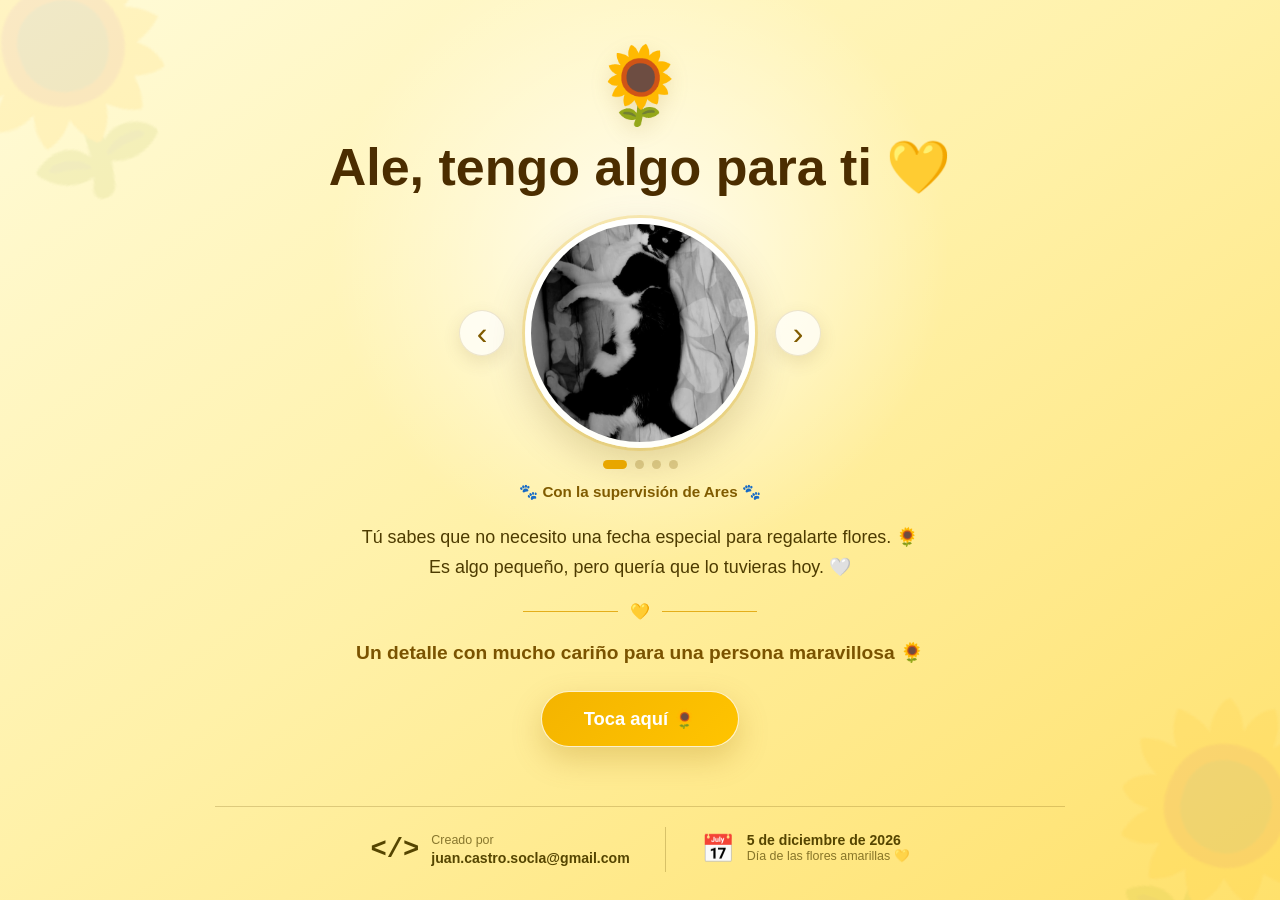
==== commit 0e6edeb6: "Actualiza nuevo 7" ====
--- a/flores-amarillas-Ale/index.html
+++ b/flores-amarillas-Ale/index.html
@@ -1,695 +1,2360 @@
 <!DOCTYPE html>
 <html lang="es">
+
 <head>
+
     <meta charset="UTF-8">
-    <meta name="viewport" content="width=device-width, initial-scale=1.0">
+
+    <meta
+        name="viewport"
+        content="width=device-width, initial-scale=1.0"
+    >
+
     <title>Para Ale 🌻💛</title>
 
+
     <style>
+
+        /* ==================================================
+           GENERAL
+        ================================================== */
+
         * {
             box-sizing: border-box;
             margin: 0;
             padding: 0;
         }
 
-        html, body {
+
+        html,
+        body {
             min-height: 100%;
         }
 
+
         body {
-            font-family: "Segoe UI", Tahoma, Geneva, Verdana, sans-serif;
+
+            font-family:
+                "Segoe UI",
+                Tahoma,
+                Geneva,
+                Verdana,
+                sans-serif;
+
             min-height: 100vh;
+
+            color: #4d3500;
+
+            overflow-x: hidden;
+
             background:
-                radial-gradient(circle at center, rgba(255,255,255,.45), transparent 50%),
-                linear-gradient(135deg, #fff8c6, #ffe66d);
-            color: #4d3b00;
-            overflow-x: hidden;
-        }
-
-        /* PRIMERA PANTALLA */
+
+                radial-gradient(
+                    circle at 50% 28%,
+                    rgba(255, 255, 255, 0.78),
+                    transparent 34%
+                ),
+
+                linear-gradient(
+                    145deg,
+                    #fffbd9 0%,
+                    #fff1a8 48%,
+                    #ffe16c 100%
+                );
+        }
+
+
+        /* ==================================================
+           DECORACIÓN DE FONDO
+        ================================================== */
+
+        body::before,
+        body::after {
+
+            content: "🌻";
+
+            position: fixed;
+
+            z-index: -1;
+
+            opacity: 0.10;
+
+            font-size: 15rem;
+
+            pointer-events: none;
+        }
+
+
+        body::before {
+
+            top: -70px;
+            left: -80px;
+
+            transform: rotate(-20deg);
+        }
+
+
+        body::after {
+
+            right: -85px;
+            bottom: -70px;
+
+            transform: rotate(18deg);
+        }
+
+
+
+        /* ==================================================
+           PRIMERA PANTALLA
+        ================================================== */
+
         .inicio {
+
             min-height: 100vh;
+
             display: flex;
             flex-direction: column;
-            position: relative;
-            padding: 30px 20px 145px;
-        }
+
+            padding:
+                34px
+                20px
+                28px;
+        }
+
 
         .contenido-inicio {
-            flex: 1;
+
+            width: min(760px, 100%);
+
+            margin: auto;
+
+            text-align: center;
+
             display: flex;
             flex-direction: column;
+
+            align-items: center;
+        }
+
+
+
+        /* ==================================================
+           GIRASOL PRINCIPAL
+        ================================================== */
+
+        .flor-principal {
+
+            font-size: 4.7rem;
+
+            animation:
+                flotar
+                3s
+                ease-in-out
+                infinite;
+
+            filter:
+                drop-shadow(
+                    0 7px 10px
+                    rgba(140, 100, 0, 0.15)
+                );
+        }
+
+
+
+        /* ==================================================
+           TÍTULO
+        ================================================== */
+
+        .inicio h1 {
+
+            font-size:
+                clamp(
+                    2rem,
+                    5vw,
+                    3.25rem
+                );
+
+            margin:
+                8px
+                0
+                22px;
+
+            color: #4b2d00;
+
+            line-height: 1.12;
+        }
+
+
+
+        /* ==================================================
+           CARRUSEL DE ARES
+        ================================================== */
+
+        .carrusel-ares {
+
+            display: flex;
+
             justify-content: center;
             align-items: center;
-            text-align: center;
-            animation: aparecer 1.3s ease;
-        }
-
-        .flor-principal {
-            font-size: 4.5rem;
-            margin-bottom: 10px;
-            animation: flotar 3s ease-in-out infinite;
-            filter: drop-shadow(0 8px 10px rgba(120,90,0,.15));
-        }
-
-        .inicio h1 {
-            font-size: 2.5rem;
-            margin-bottom: 18px;
-        }
-
-        /* FOTO DE ARES */
+
+            gap: 20px;
+
+            width: 100%;
+
+            margin-bottom: 12px;
+        }
+
+
+        /* CONTENEDOR FOTO */
+
         .foto-ares {
-            width: 135px;
-            height: 135px;
-            margin: 0 auto 8px;
-            padding: 4px;
+
+            width: 230px;
+            height: 230px;
+
+            flex-shrink: 0;
+
+            padding: 6px;
+
             border-radius: 50%;
-            background: rgba(255,255,255,.82);
-            box-shadow: 0 10px 30px rgba(100,75,0,.18);
-            animation: aparecerFoto 1.3s ease;
-        }
+
+            background:
+                rgba(
+                    255,
+                    255,
+                    255,
+                    0.92
+                );
+
+            box-shadow:
+
+                0 14px 38px
+                rgba(116, 82, 0, 0.22),
+
+                0 0 0 3px
+                rgba(240, 183, 0, 0.22);
+
+            overflow: hidden;
+
+            animation:
+                aparecerFoto
+                1.1s
+                ease;
+        }
+
+
+        /* FOTO */
 
         .foto-ares img {
+
             width: 100%;
             height: 100%;
+
             display: block;
+
             object-fit: cover;
-            object-position: 38% center;
+
+            object-position: center;
+
             border-radius: 50%;
-        }
-
-        .foto-texto {
-            margin-bottom: 16px;
-            font-size: .86rem;
-            font-weight: 500;
-            color: #6b5200;
-            opacity: .72;
-        }
-
-        .subtitulo {
-            max-width: 650px;
-            margin-bottom: 15px;
-            font-size: 1.15rem;
-            line-height: 1.7;
-            opacity: .85;
-        }
-
-        .detalle-especial {
-            max-width: 650px;
-            margin-bottom: 25px;
-            font-size: 1.15rem;
-            font-weight: 600;
-            color: #6b5200;
-            line-height: 1.6;
-            letter-spacing: .2px;
-        }
-
-        .boton-sorpresa {
-            border: none;
-            padding: 16px 32px;
-            font-size: 1.1rem;
-            border-radius: 40px;
-            background: linear-gradient(135deg, #f5b700, #ffbf00);
-            color: white;
-            cursor: pointer;
-            box-shadow: 0 10px 25px rgba(150,110,0,.22);
-            transition: transform .3s ease, box-shadow .3s ease;
-        }
-
-        .boton-sorpresa:hover {
-            transform: translateY(-3px) scale(1.05);
-            box-shadow: 0 15px 30px rgba(150,110,0,.28);
-        }
-
-        .boton-sorpresa:active {
-            transform: scale(.97);
-        }
-
-        /* FOOTERS */
-        .footer {
-            position: absolute;
-            bottom: 25px;
-            left: 50%;
-            transform: translateX(-50%);
-            width: min(850px, 90%);
-            border-top: 1px solid rgba(100,75,0,.20);
-            padding-top: 20px;
+
+            transition:
+                opacity 0.35s ease,
+                transform 0.35s ease;
+        }
+
+
+
+        /* ==================================================
+           FLECHAS DEL CARRUSEL
+        ================================================== */
+
+        .carrusel-btn {
+
+            width: 46px;
+            height: 46px;
+
+            flex-shrink: 0;
+
             display: flex;
+
             justify-content: center;
             align-items: center;
-            gap: 35px;
-            font-size: .88rem;
-            color: #554500;
-        }
-
-        .footer-sorpresa {
-            width: min(850px, 90%);
-            margin: 55px auto 0;
-            border-top: 1px solid rgba(100,75,0,.20);
-            padding-top: 20px;
+
+            border:
+
+                1px solid
+                rgba(
+                    126,
+                    90,
+                    0,
+                    0.15
+                );
+
+            border-radius: 50%;
+
+            background:
+
+                rgba(
+                    255,
+                    255,
+                    255,
+                    0.72
+                );
+
+            color: #805b00;
+
+            font-size: 2rem;
+
+            line-height: 1;
+
+            cursor: pointer;
+
+            box-shadow:
+
+                0 6px 18px
+                rgba(
+                    100,
+                    75,
+                    0,
+                    0.12
+                );
+
+            transition:
+
+                transform 0.25s ease,
+                background 0.25s ease,
+                box-shadow 0.25s ease;
+        }
+
+
+        .carrusel-btn:hover {
+
+            transform: scale(1.10);
+
+            background:
+
+                rgba(
+                    255,
+                    255,
+                    255,
+                    0.95
+                );
+
+            box-shadow:
+
+                0 8px 22px
+                rgba(
+                    100,
+                    75,
+                    0,
+                    0.17
+                );
+        }
+
+
+        .carrusel-btn:active {
+
+            transform: scale(0.95);
+        }
+
+
+
+        /* ==================================================
+           INDICADORES
+        ================================================== */
+
+        .indicadores {
+
             display: flex;
+
             justify-content: center;
             align-items: center;
+
+            gap: 8px;
+
+            margin-bottom: 10px;
+        }
+
+
+        .punto {
+
+            width: 9px;
+            height: 9px;
+
+            padding: 0;
+
+            border: none;
+
+            border-radius: 50%;
+
+            background:
+
+                rgba(
+                    128,
+                    91,
+                    0,
+                    0.25
+                );
+
+            cursor: pointer;
+
+            transition:
+
+                width 0.3s ease,
+                background 0.3s ease,
+                transform 0.3s ease;
+        }
+
+
+        .punto:hover {
+
+            transform: scale(1.20);
+        }
+
+
+        .punto.activo {
+
+            width: 24px;
+
+            border-radius: 10px;
+
+            background: #e8a600;
+        }
+
+
+
+        /* ==================================================
+           TEXTO ARES
+        ================================================== */
+
+        .foto-texto {
+
+            font-size: 0.95rem;
+
+            font-weight: 650;
+
+            color: #805b00;
+
+            margin:
+
+                4px
+                0
+                22px;
+        }
+
+
+
+        /* ==================================================
+           TEXTO PRINCIPAL
+        ================================================== */
+
+        .subtitulo {
+
+            font-size: 1.12rem;
+
+            line-height: 1.65;
+
+            max-width: 680px;
+
+            margin-bottom: 18px;
+
+            color: #4d3b00;
+        }
+
+
+
+        /* ==================================================
+           SEPARADOR
+        ================================================== */
+
+        .separador {
+
+            display: flex;
+
+            align-items: center;
+
+            gap: 12px;
+
+            margin:
+
+                2px
+                0
+                18px;
+
+            color: #e4ae1b;
+        }
+
+
+        .separador::before,
+        .separador::after {
+
+            content: "";
+
+            width: 95px;
+
+            height: 1px;
+
+            background: #e4ae1b;
+        }
+
+
+
+        /* ==================================================
+           TEXTO ESPECIAL
+        ================================================== */
+
+        .detalle-especial {
+
+            font-size: 1.2rem;
+
+            font-weight: 700;
+
+            line-height: 1.45;
+
+            max-width: 620px;
+
+            color: #7a5300;
+
+            margin-bottom: 24px;
+        }
+
+
+
+        /* ==================================================
+           BOTÓN PRINCIPAL
+        ================================================== */
+
+        .boton-sorpresa {
+
+            border:
+
+                1px solid
+                rgba(
+                    255,
+                    255,
+                    255,
+                    0.8
+                );
+
+            padding:
+
+                16px
+                42px;
+
+            border-radius: 40px;
+
+            background:
+
+                linear-gradient(
+                    135deg,
+                    #f4b400,
+                    #ffc400
+                );
+
+            color: white;
+
+            font-size: 1.15rem;
+
+            font-weight: 700;
+
+            cursor: pointer;
+
+            box-shadow:
+
+                0 12px 30px
+                rgba(
+                    159,
+                    112,
+                    0,
+                    0.25
+                );
+
+            transition:
+                transform 0.25s ease,
+                box-shadow 0.25s ease;
+        }
+
+
+        .boton-sorpresa:hover {
+
+            transform:
+                translateY(-3px)
+                scale(1.03);
+
+            box-shadow:
+
+                0 16px 34px
+                rgba(
+                    159,
+                    112,
+                    0,
+                    0.30
+                );
+        }
+
+
+        .boton-sorpresa:active {
+
+            transform: scale(0.97);
+        }
+
+
+
+        /* ==================================================
+           FOOTER
+        ================================================== */
+
+        .footer,
+        .footer-sorpresa {
+
+            width:
+                min(
+                    850px,
+                    92%
+                );
+
+            margin:
+                52px
+                auto
+                0;
+
+            border-top:
+
+                1px solid
+                rgba(
+                    100,
+                    75,
+                    0,
+                    0.22
+                );
+
+            padding-top: 20px;
+
+            display: flex;
+
+            justify-content: center;
+            align-items: center;
+
             gap: 35px;
-            font-size: .88rem;
+
+            font-size: 0.88rem;
+
             color: #554500;
         }
 
+
         .footer-item {
+
             display: flex;
+
             align-items: center;
+
             gap: 12px;
+
             text-align: left;
         }
 
+
         .developer-icon {
-            font-family: Consolas, "Courier New", monospace;
+
+            font-family:
+                Consolas,
+                "Courier New",
+                monospace;
+
             font-weight: bold;
+
             font-size: 1.7rem;
         }
 
+
         .footer-icon {
+
             font-size: 1.7rem;
         }
 
+
         .footer-divider {
+
             width: 1px;
+
             height: 45px;
-            background: rgba(100,75,0,.25);
-        }
+
+            background:
+
+                rgba(
+                    100,
+                    75,
+                    0,
+                    0.25
+                );
+        }
+
 
         .footer-title {
-            font-size: .78rem;
-            opacity: .70;
+
+            font-size: 0.78rem;
+
+            opacity: 0.70;
+
             margin-bottom: 3px;
         }
 
+
         .footer-value {
+
             font-weight: 600;
         }
+
 
         .footer a,
         .footer-sorpresa a {
+
             color: #554500;
+
             text-decoration: none;
         }
+
 
         .footer a:hover,
         .footer-sorpresa a:hover {
+
             text-decoration: underline;
         }
 
-        /* SEGUNDA PANTALLA */
+
+
+        /* ==================================================
+           SEGUNDA PANTALLA
+        ================================================== */
+
         .sorpresa {
+
             display: none;
+
             min-height: 100vh;
-            padding: 70px 20px 45px;
-            position: relative;
+
+            padding:
+
+                75px
+                20px
+                45px;
+
             text-align: center;
-            animation: aparecer 1.3s ease;
-        }
+        }
+
+
+
+        /* ==================================================
+           BOTÓN VOLVER
+        ================================================== */
 
         .btn-volver {
+
             position: fixed;
-            top: 25px;
-            left: 30px;
-            display: flex;
-            align-items: center;
-            gap: 8px;
-            padding: 11px 18px;
-            border: 1px solid rgba(77,59,0,.15);
+
+            top: 22px;
+            left: 24px;
+
+            z-index: 200;
+
+            border:
+
+                1px solid
+                rgba(
+                    77,
+                    59,
+                    0,
+                    0.14
+                );
+
             border-radius: 30px;
-            background: rgba(255,255,255,.60);
+
+            padding:
+
+                10px
+                17px;
+
+            background:
+
+                rgba(
+                    255,
+                    255,
+                    255,
+                    0.72
+                );
+
             backdrop-filter: blur(10px);
+
             -webkit-backdrop-filter: blur(10px);
+
             color: #4d3b00;
-            font-size: .95rem;
-            font-weight: 600;
+
+            font-weight: 650;
+
             cursor: pointer;
-            box-shadow: 0 6px 20px rgba(100,80,0,.10);
-            transition: transform .3s ease, background .3s ease, box-shadow .3s ease;
-            z-index: 200;
-        }
-
-        .btn-volver:hover {
-            background: rgba(255,255,255,.90);
-            transform: translateX(-4px);
-            box-shadow: 0 8px 25px rgba(100,80,0,.15);
-        }
+
+            box-shadow:
+
+                0 6px 20px
+                rgba(
+                    100,
+                    80,
+                    0,
+                    0.10
+                );
+        }
+
+
+
+        /* ==================================================
+           FECHA
+        ================================================== */
 
         .fecha {
+
             font-size: 1rem;
+
             letter-spacing: 3px;
-            margin-bottom: 15px;
-            opacity: .75;
-        }
+
+            margin-bottom: 14px;
+
+            opacity: 0.72;
+        }
+
+
+
+        /* ==================================================
+           TÍTULO SEGUNDA PANTALLA
+        ================================================== */
 
         .sorpresa h2 {
-            font-size: 2.2rem;
-            margin-bottom: 30px;
-        }
+
+            font-size:
+
+                clamp(
+                    1.9rem,
+                    5vw,
+                    2.5rem
+                );
+
+            margin-bottom: 26px;
+        }
+
+
+
+        /* ==================================================
+           RAMO
+        ================================================== */
 
         .ramo {
+
             font-size: 4rem;
-            max-width: 500px;
-            margin: 20px auto 35px;
+
             line-height: 1.2;
-            animation: crecer 1.8s ease;
-        }
+
+            margin:
+
+                15px
+                auto
+                30px;
+
+            animation:
+                crecer
+                1.5s
+                ease;
+        }
+
+
+
+        /* ==================================================
+           MENSAJE
+        ================================================== */
 
         .mensaje {
-            background: rgba(255,255,255,.72);
+
+            max-width: 560px;
+
+            margin: auto;
+
+            padding: 34px;
+
+            background:
+
+                rgba(
+                    255,
+                    255,
+                    255,
+                    0.72
+                );
+
             backdrop-filter: blur(10px);
+
             -webkit-backdrop-filter: blur(10px);
-            max-width: 550px;
-            margin: auto;
-            padding: 35px;
+
             border-radius: 25px;
-            box-shadow: 0 15px 40px rgba(100,80,0,.12);
-            font-size: 1.1rem;
+
+            box-shadow:
+
+                0 15px 40px
+                rgba(
+                    100,
+                    80,
+                    0,
+                    0.12
+                );
+
+            font-size: 1.08rem;
+
             line-height: 1.8;
         }
 
+
         .mensaje-titulo {
+
             font-size: 1.2rem;
-            font-weight: 600;
-        }
+
+            font-weight: 700;
+        }
+
 
         .firma {
-            margin-top: 25px;
-            font-weight: bold;
-        }
+
+            margin-top: 24px;
+
+            font-weight: 700;
+        }
+
+
+
+        /* ==================================================
+           FLORES CAYENDO
+        ================================================== */
 
         .petalo {
+
             position: fixed;
+
             top: -50px;
+
             z-index: 100;
+
             pointer-events: none;
-            animation: caer linear forwards;
-        }
-
-        @keyframes aparecer {
-            from { opacity: 0; transform: translateY(20px); }
-            to { opacity: 1; transform: translateY(0); }
-        }
+
+            animation:
+                caer
+                linear
+                forwards;
+        }
+
+
+
+        /* ==================================================
+           ANIMACIONES
+        ================================================== */
+
+        @keyframes flotar {
+
+            0%,
+            100% {
+
+                transform:
+                    translateY(0)
+                    rotate(-2deg);
+            }
+
+
+            50% {
+
+                transform:
+                    translateY(-9px)
+                    rotate(2deg);
+            }
+        }
+
 
         @keyframes aparecerFoto {
-            from { opacity: 0; transform: scale(.80) translateY(10px); }
-            to { opacity: 1; transform: scale(1) translateY(0); }
-        }
+
+            from {
+
+                opacity: 0;
+
+                transform:
+                    scale(0.82)
+                    translateY(10px);
+            }
+
+
+            to {
+
+                opacity: 1;
+
+                transform:
+                    scale(1)
+                    translateY(0);
+            }
+        }
+
 
         @keyframes crecer {
-            0% { transform: scale(0); opacity: 0; }
-            70% { transform: scale(1.15); }
-            100% { transform: scale(1); opacity: 1; }
-        }
-
-        @keyframes flotar {
-            0%, 100% { transform: translateY(0) rotate(-2deg); }
-            50% { transform: translateY(-10px) rotate(2deg); }
-        }
+
+            0% {
+
+                transform: scale(0);
+
+                opacity: 0;
+            }
+
+
+            70% {
+
+                transform: scale(1.12);
+            }
+
+
+            100% {
+
+                transform: scale(1);
+
+                opacity: 1;
+            }
+        }
+
 
         @keyframes caer {
-            from { transform: translateY(-50px) rotate(0deg); opacity: 1; }
-            to { transform: translateY(110vh) rotate(720deg); opacity: .7; }
-        }
+
+            from {
+
+                transform:
+                    translateY(-50px)
+                    rotate(0deg);
+
+                opacity: 1;
+            }
+
+
+            to {
+
+                transform:
+                    translateY(110vh)
+                    rotate(720deg);
+
+                opacity: 0.7;
+            }
+        }
+
+
+
+        /* ==================================================
+           RESPONSIVE
+        ================================================== */
 
         @media (max-width: 650px) {
+
+
             .inicio {
-                padding: 25px 20px 235px;
-            }
-
-            .contenido-inicio {
-                justify-content: flex-start;
-                padding-top: 15px;
-            }
+
+                padding:
+
+                    22px
+                    14px
+                    25px;
+            }
+
 
             .flor-principal {
-                font-size: 3.5rem;
-                margin-bottom: 5px;
-            }
+
+                font-size: 3.6rem;
+            }
+
 
             .inicio h1 {
-                font-size: 1.8rem;
-                margin-bottom: 14px;
-            }
+
+                font-size: 2rem;
+
+                margin-bottom: 18px;
+            }
+
+
+            /* CARRUSEL */
+
+            .carrusel-ares {
+
+                gap: 9px;
+            }
+
 
             .foto-ares {
-                width: 110px;
-                height: 110px;
-            }
+
+                width: 185px;
+                height: 185px;
+
+                padding: 5px;
+            }
+
+
+            .carrusel-btn {
+
+                width: 38px;
+                height: 38px;
+
+                font-size: 1.7rem;
+            }
+
 
             .foto-texto {
-                margin-bottom: 12px;
-            }
+
+                font-size: 0.9rem;
+
+                margin-bottom: 18px;
+            }
+
 
             .subtitulo {
-                font-size: .98rem;
-                margin-bottom: 12px;
-            }
+
+                font-size: 1rem;
+
+                margin-bottom: 15px;
+            }
+
 
             .detalle-especial {
-                font-size: 1rem;
+
+                font-size: 1.05rem;
+
                 margin-bottom: 20px;
             }
+
+
+            .separador::before,
+            .separador::after {
+
+                width: 65px;
+            }
+
+
+            /* FOOTER */
 
             .footer,
             .footer-sorpresa {
-                width: 85%;
+
+                width: 88%;
+
                 flex-direction: column;
+
                 align-items: flex-start;
+
                 gap: 12px;
-            }
+
+                margin-top: 38px;
+            }
+
 
             .footer-divider {
+
                 width: 100%;
+
                 height: 1px;
             }
 
-            .footer-sorpresa {
-                margin-top: 40px;
-            }
+
+            /* SEGUNDA PANTALLA */
+
+            .sorpresa {
+
+                padding-top: 78px;
+            }
+
+
+            .ramo {
+
+                font-size: 3rem;
+            }
+
+
+            .mensaje {
+
+                padding: 25px;
+
+                font-size: 1rem;
+            }
+
 
             .btn-volver {
-                top: 15px;
-                left: 15px;
-                padding: 9px 14px;
-                font-size: .85rem;
-            }
-
-            .sorpresa {
-                padding-top: 80px;
-            }
-
-            .sorpresa h2 {
-                font-size: 1.8rem;
-            }
-
-            .ramo {
-                font-size: 3rem;
-            }
-
-            .mensaje {
-                padding: 25px;
-                font-size: 1rem;
-            }
-        }
+
+                top: 14px;
+                left: 14px;
+            }
+
+        }
+
+
+
+        /* ==================================================
+           CELULARES PEQUEÑOS
+        ================================================== */
+
+        @media (max-width: 390px) {
+
+
+            .foto-ares {
+
+                width: 165px;
+                height: 165px;
+            }
+
+
+            .carrusel-btn {
+
+                width: 34px;
+                height: 34px;
+
+                font-size: 1.5rem;
+            }
+
+
+            .carrusel-ares {
+
+                gap: 6px;
+            }
+
+        }
+
     </style>
+
 </head>
 
+
+
 <body>
 
-    <!-- PRIMERA PANTALLA -->
-    <section class="inicio" id="inicio">
+
+    <!-- ==================================================
+         PRIMERA PANTALLA
+    =================================================== -->
+
+    <section
+        class="inicio"
+        id="inicio"
+    >
+
 
         <div class="contenido-inicio">
 
-            <div class="flor-principal">🌻</div>
-
-            <h1>Ale, tengo algo para ti 💛</h1>
-
-            <div class="foto-ares">
-                <img src="ares.jpg" alt="Ares">
+
+            <!-- GIRASOL -->
+
+            <div class="flor-principal">
+
+                🌻
+
             </div>
 
+
+
+            <!-- TÍTULO -->
+
+            <h1>
+
+                Ale, tengo algo para ti 💛
+
+            </h1>
+
+
+
+            <!-- ==================================================
+                 CARRUSEL DE ARES
+            =================================================== -->
+
+            <div class="carrusel-ares">
+
+
+                <!-- FLECHA IZQUIERDA -->
+
+                <button
+                    class="carrusel-btn"
+                    type="button"
+                    onclick="cambiarFoto(-1)"
+                    aria-label="Foto anterior"
+                >
+
+                    ‹
+
+                </button>
+
+
+
+                <!-- FOTO -->
+
+                <div class="foto-ares">
+
+                    <img
+                        id="fotoAres"
+                        src="foto-1.jpg"
+                        alt="Ares"
+                    >
+
+                </div>
+
+
+
+                <!-- FLECHA DERECHA -->
+
+                <button
+                    class="carrusel-btn"
+                    type="button"
+                    onclick="cambiarFoto(1)"
+                    aria-label="Foto siguiente"
+                >
+
+                    ›
+
+                </button>
+
+
+            </div>
+
+
+
+            <!-- ==================================================
+                 INDICADORES DEL CARRUSEL
+            =================================================== -->
+
+            <div class="indicadores">
+
+
+                <button
+                    class="punto activo"
+                    type="button"
+                    onclick="irFoto(0)"
+                    aria-label="Ver foto 1"
+                ></button>
+
+
+                <button
+                    class="punto"
+                    type="button"
+                    onclick="irFoto(1)"
+                    aria-label="Ver foto 2"
+                ></button>
+
+
+                <button
+                    class="punto"
+                    type="button"
+                    onclick="irFoto(2)"
+                    aria-label="Ver foto 3"
+                ></button>
+
+
+                <button
+                    class="punto"
+                    type="button"
+                    onclick="irFoto(3)"
+                    aria-label="Ver foto 4"
+                ></button>
+
+
+            </div>
+
+
+
+            <!-- TEXTO ARES -->
+
             <p class="foto-texto">
-                Con la supervisión de Ares 🐾
+
+                🐾 Con la supervisión de Ares 🐾
+
             </p>
 
+
+
+            <!-- TEXTO PRINCIPAL -->
+
             <p class="subtitulo">
-                Tú sabes que no necesito una fecha especial para regalarte flores. 🌻
+
+                Tú sabes que no necesito una fecha especial
+                para regalarte flores. 🌻
+
                 <br>
-                Es algo pequeño, pero quería que lo tuvieras hoy. 🤍
+
+                Es algo pequeño,
+                pero quería que lo tuvieras hoy. 🤍
+
             </p>
 
+
+
+            <!-- SEPARADOR -->
+
+            <div class="separador">
+
+                <span>
+
+                    💛
+
+                </span>
+
+            </div>
+
+
+
+            <!-- DETALLE -->
+
             <p class="detalle-especial">
-                Un detalle con mucho cariño para una persona maravillosa 🌻
+
+                Un detalle con mucho cariño
+                para una persona maravillosa 🌻
+
             </p>
+
+
+
+            <!-- BOTÓN -->
 
             <button
                 class="boton-sorpresa"
                 type="button"
-                onclick="abrirSorpresa()">
+                onclick="abrirSorpresa()"
+            >
+
                 Toca aquí 🌻
+
             </button>
 
+
         </div>
 
+
+
+        <!-- ==================================================
+             FOOTER PRIMERA PANTALLA
+        =================================================== -->
+
         <footer class="footer">
 
+
             <div class="footer-item">
-                <div class="developer-icon">&lt;/&gt;</div>
+
+
+                <div class="developer-icon">
+
+                    &lt;/&gt;
+
+                </div>
+
 
                 <div>
-                    <div class="footer-title">Creado por</div>
+
+
+                    <div class="footer-title">
+
+                        Creado por
+
+                    </div>
+
 
                     <div class="footer-value">
-                        <a href="mailto:juan.castro.socla@gmail.com">
+
+
+                        <a
+                            href="mailto:juan.castro.socla@gmail.com"
+                        >
+
                             juan.castro.socla@gmail.com
+
                         </a>
+
+
                     </div>
+
+
                 </div>
+
+
             </div>
 
+
+
             <div class="footer-divider"></div>
 
+
+
             <div class="footer-item">
-                <div class="footer-icon">📅</div>
+
+
+                <div class="footer-icon">
+
+                    📅
+
+                </div>
+
 
                 <div>
-                    <div class="footer-value" id="fechaActual"></div>
+
+
+                    <div
+                        class="footer-value"
+                        id="fechaActual"
+                    ></div>
+
+
                     <div class="footer-title">
+
                         Día de las flores amarillas 💛
+
                     </div>
+
+
                 </div>
+
+
             </div>
 
+
         </footer>
 
+
     </section>
 
 
-    <!-- SEGUNDA PANTALLA -->
-    <section class="sorpresa" id="sorpresa">
+
+
+    <!-- ==================================================
+         SEGUNDA PANTALLA
+    =================================================== -->
+
+    <section
+        class="sorpresa"
+        id="sorpresa"
+    >
+
+
+        <!-- BOTÓN VOLVER -->
 
         <button
             class="btn-volver"
             type="button"
             onclick="volverInicio()"
-            aria-label="Volver al inicio">
+        >
+
             ← Volver
+
         </button>
 
-        <div class="fecha" id="fechaSorpresa"></div>
-
-        <h2>Tus flores amarillas 🌻💛</h2>
+
+
+        <!-- FECHA -->
+
+        <div
+            class="fecha"
+            id="fechaSorpresa"
+        ></div>
+
+
+
+        <!-- TÍTULO -->
+
+        <h2>
+
+            Tus flores amarillas 🌻💛
+
+        </h2>
+
+
+
+        <!-- RAMO -->
 
         <div class="ramo">
+
             🌻 🌻 🌻
+
             <br>
+
             🌻 🌼 🌻 🌼
+
             <br>
+
             🌼 🌻 🌻 🌻 🌼
+
             <br>
+
             🌿 🌿 🌿
+
         </div>
 
+
+
+        <!-- ==================================================
+             MENSAJE
+        =================================================== -->
+
         <div class="mensaje">
 
+
             <p class="mensaje-titulo">
+
                 🌻 Para ti, Ale 💛
+
             </p>
 
+
             <br>
 
+
             <p>
+
                 Quizás esta vez no pude entregártelas personalmente,
-                pero no quería dejar pasar la oportunidad de hacerte llegar
-                tus flores amarillas, aunque fuera de una manera diferente.
+                pero no quería dejar pasar la oportunidad
+                de hacerte llegar tus flores amarillas,
+                aunque fuera de una manera diferente.
+
             </p>
 
+
             <br>
 
+
             <p>
+
                 Espero que tengas un lindo día
                 y que este pequeño detalle
                 te saque una sonrisa. 🌻✨
+
             </p>
 
+
+
             <div class="firma">
+
                 Con cariño,
+
                 <br>
+
                 JuanKa 💛
+
             </div>
 
+
         </div>
 
+
+
+        <!-- ==================================================
+             FOOTER SEGUNDA PANTALLA
+        =================================================== -->
+
         <footer class="footer-sorpresa">
 
+
             <div class="footer-item">
-                <div class="developer-icon">&lt;/&gt;</div>
+
+
+                <div class="developer-icon">
+
+                    &lt;/&gt;
+
+                </div>
+
 
                 <div>
-                    <div class="footer-title">Creado por</div>
+
+
+                    <div class="footer-title">
+
+                        Creado por
+
+                    </div>
+
 
                     <div class="footer-value">
-                        <a href="mailto:juan.castro.socla@gmail.com">
+
+
+                        <a
+                            href="mailto:juan.castro.socla@gmail.com"
+                        >
+
                             juan.castro.socla@gmail.com
+
                         </a>
+
+
                     </div>
+
+
                 </div>
+
+
             </div>
 
+
+
             <div class="footer-divider"></div>
 
+
+
             <div class="footer-item">
-                <div class="footer-icon">📅</div>
+
+
+                <div class="footer-icon">
+
+                    📅
+
+                </div>
+
 
                 <div>
-                    <div class="footer-value" id="fechaActualSorpresa"></div>
+
+
+                    <div
+                        class="footer-value"
+                        id="fechaActualSorpresa"
+                    ></div>
+
+
                     <div class="footer-title">
+
                         Día de las flores amarillas 💛
+
                     </div>
+
+
                 </div>
+
+
             </div>
 
+
         </footer>
 
+
     </section>
 
 
+
+
     <script>
+
+        /* ==================================================
+           VARIABLES GENERALES
+        ================================================== */
+
         let animacionId = 0;
 
-        document.addEventListener("DOMContentLoaded", function () {
+
+        const fotosAres = [
+
+            "foto-1.jpg",
+
+            "foto-2.jpg",
+
+            "foto-3.jpg",
+
+            "foto-4.jpg"
+
+        ];
+
+
+        let fotoActual = 0;
+
+        let intervaloCarrusel;
+
+
+
+        /* ==================================================
+           CARGA DE LA PÁGINA
+        ================================================== */
+
+        document.addEventListener(
+
+            "DOMContentLoaded",
+
+            function () {
+
+
+                actualizarFecha();
+
+
+                mostrarFoto();
+
+
+                iniciarCarrusel();
+
+
+            }
+
+        );
+
+
+
+        /* ==================================================
+           FECHA DEL SISTEMA
+        ================================================== */
+
+        function actualizarFecha() {
+
+
+            const fecha =
+                new Date();
+
+
+
+            const fechaCompleta =
+                fecha.toLocaleDateString(
+
+                    "es-PE",
+
+                    {
+
+                        day: "numeric",
+
+                        month: "long",
+
+                        year: "numeric"
+
+                    }
+
+                );
+
+
+
+            document.getElementById(
+                "fechaActual"
+            ).textContent =
+                fechaCompleta;
+
+
+
+            document.getElementById(
+                "fechaActualSorpresa"
+            ).textContent =
+                fechaCompleta;
+
+
+
+            const dia =
+                fecha.getDate();
+
+
+
+            const mes =
+                fecha
+                    .toLocaleDateString(
+
+                        "es-PE",
+
+                        {
+                            month: "long"
+                        }
+
+                    )
+                    .toUpperCase();
+
+
+
+            const anio =
+                fecha.getFullYear();
+
+
+
+            document.getElementById(
+                "fechaSorpresa"
+            ).textContent =
+
+                `${dia} • ${mes} • ${anio}`;
+
+        }
+
+
+
+        /* ==================================================
+           CARRUSEL
+        ================================================== */
+
+        function cambiarFoto(
+            direccion
+        ) {
+
+
+            fotoActual +=
+                direccion;
+
+
+
+            if (
+                fotoActual >=
+                fotosAres.length
+            ) {
+
+                fotoActual = 0;
+
+            }
+
+
+
+            if (
+                fotoActual < 0
+            ) {
+
+                fotoActual =
+                    fotosAres.length - 1;
+
+            }
+
+
+
+            mostrarFoto();
+
+
+            reiniciarCarrusel();
+
+        }
+
+
+
+        /* ==================================================
+           IR DIRECTAMENTE A UNA FOTO
+        ================================================== */
+
+        function irFoto(
+            indice
+        ) {
+
+
+            fotoActual =
+                indice;
+
+
+            mostrarFoto();
+
+
+            reiniciarCarrusel();
+
+        }
+
+
+
+        /* ==================================================
+           MOSTRAR FOTO
+        ================================================== */
+
+        function mostrarFoto() {
+
+
+            const imagen =
+                document.getElementById(
+                    "fotoAres"
+                );
+
+
+            const puntos =
+                document.querySelectorAll(
+                    ".punto"
+                );
+
+
+
+            imagen.style.opacity =
+                "0";
+
+
+            imagen.style.transform =
+                "scale(0.94)";
+
+
+
+            setTimeout(
+
+                function () {
+
+
+                    imagen.src =
+                        fotosAres[
+                            fotoActual
+                        ];
+
+
+
+                    imagen.style.opacity =
+                        "1";
+
+
+                    imagen.style.transform =
+                        "scale(1)";
+
+
+                },
+
+                180
+
+            );
+
+
+
+            puntos.forEach(
+
+                function (
+                    punto,
+                    indice
+                ) {
+
+
+                    punto.classList.toggle(
+
+                        "activo",
+
+                        indice ===
+                        fotoActual
+
+                    );
+
+
+                }
+
+            );
+
+        }
+
+
+
+        /* ==================================================
+           INICIAR CARRUSEL AUTOMÁTICO
+        ================================================== */
+
+        function iniciarCarrusel() {
+
+
+            clearInterval(
+                intervaloCarrusel
+            );
+
+
+            intervaloCarrusel =
+                setInterval(
+
+                    function () {
+
+
+                        fotoActual++;
+
+
+
+                        if (
+                            fotoActual >=
+                            fotosAres.length
+                        ) {
+
+                            fotoActual = 0;
+
+                        }
+
+
+
+                        mostrarFoto();
+
+
+                    },
+
+                    4000
+
+                );
+
+        }
+
+
+
+        /* ==================================================
+           REINICIAR CARRUSEL
+        ================================================== */
+
+        function reiniciarCarrusel() {
+
+
+            clearInterval(
+                intervaloCarrusel
+            );
+
+
+            iniciarCarrusel();
+
+        }
+
+
+
+        /* ==================================================
+           ABRIR SORPRESA
+        ================================================== */
+
+        function abrirSorpresa() {
+
+
             actualizarFecha();
-        });
-
-        function actualizarFecha() {
-            const fechaSistema = new Date();
-
-            const fechaCompleta = fechaSistema.toLocaleDateString(
-                "es-PE",
-                {
-                    day: "numeric",
-                    month: "long",
-                    year: "numeric"
-                }
+
+
+
+            document.getElementById(
+                "inicio"
+            ).style.display =
+                "none";
+
+
+
+            document.getElementById(
+                "sorpresa"
+            ).style.display =
+                "block";
+
+
+
+            /*
+                Mientras está abierta la sorpresa
+                pausamos el carrusel.
+            */
+
+            clearInterval(
+                intervaloCarrusel
             );
 
-            document.getElementById("fechaActual").textContent =
-                fechaCompleta;
-
-            document.getElementById("fechaActualSorpresa").textContent =
-                fechaCompleta;
-
-            const dia = fechaSistema.getDate();
-
-            const mes = fechaSistema
-                .toLocaleDateString(
-                    "es-PE",
-                    { month: "long" }
+
+
+            window.scrollTo({
+
+                top: 0,
+
+                behavior: "smooth"
+
+            });
+
+
+
+            animacionId++;
+
+
+            crearPetalos(
+                animacionId
+            );
+
+        }
+
+
+
+        /* ==================================================
+           VOLVER AL INICIO
+        ================================================== */
+
+        function volverInicio() {
+
+
+            animacionId++;
+
+
+
+            document.getElementById(
+                "sorpresa"
+            ).style.display =
+                "none";
+
+
+
+            document.getElementById(
+                "inicio"
+            ).style.display =
+                "flex";
+
+
+
+            document
+                .querySelectorAll(
+                    ".petalo"
                 )
-                .toUpperCase();
-
-            const anio = fechaSistema.getFullYear();
-
-            document.getElementById("fechaSorpresa").textContent =
-                `${dia} • ${mes} • ${anio}`;
-        }
-
-        function abrirSorpresa() {
-            const inicio = document.getElementById("inicio");
-            const sorpresa = document.getElementById("sorpresa");
-
-            actualizarFecha();
-
-            inicio.style.display = "none";
-            sorpresa.style.display = "block";
+                .forEach(
+
+                    function (
+                        petalo
+                    ) {
+
+                        petalo.remove();
+
+                    }
+
+                );
+
+
+
+            /*
+                Reactivamos el carrusel.
+            */
+
+            iniciarCarrusel();
+
+
 
             window.scrollTo({
+
                 top: 0,
+
                 behavior: "smooth"
+
             });
 
-            animacionId++;
-            crearPetalos(animacionId);
-        }
-
-        function volverInicio() {
-            const inicio = document.getElementById("inicio");
-            const sorpresa = document.getElementById("sorpresa");
-
-            /* Invalida los temporizadores de la animación anterior */
-            animacionId++;
-
-            sorpresa.style.display = "none";
-            inicio.style.display = "flex";
-
-            document
-                .querySelectorAll(".petalo")
-                .forEach(function (petalo) {
-                    petalo.remove();
-                });
-
-            window.scrollTo({
-                top: 0,
-                behavior: "smooth"
-            });
-        }
-
-        function crearPetalos(idActual) {
-            const elementos = ["🌻", "💛", "🌼"];
-
-            for (let i = 0; i < 40; i++) {
-                setTimeout(function () {
-
-                    const sorpresa =
-                        document.getElementById("sorpresa");
-
-                    /*
-                       Evita que una animación anterior vuelva
-                       a crear flores si se pulsa Volver y luego
-                       se abre la sorpresa rápidamente.
-                    */
-                    if (
-                        idActual !== animacionId ||
-                        sorpresa.style.display === "none"
-                    ) {
-                        return;
-                    }
-
-                    const petalo =
-                        document.createElement("div");
-
-                    petalo.classList.add("petalo");
-
-                    petalo.textContent =
-                        elementos[
-                            Math.floor(
-                                Math.random() * elementos.length
+        }
+
+
+
+        /* ==================================================
+           FLORES CAYENDO
+        ================================================== */
+
+        function crearPetalos(
+            idActual
+        ) {
+
+
+            const elementos = [
+
+                "🌻",
+
+                "💛",
+
+                "🌼"
+
+            ];
+
+
+
+            for (
+                let i = 0;
+                i < 40;
+                i++
+            ) {
+
+
+                setTimeout(
+
+                    function () {
+
+
+                        if (
+
+                            idActual !==
+                            animacionId
+
+                            ||
+
+                            document.getElementById(
+                                "sorpresa"
+                            ).style.display ===
+                            "none"
+
+                        ) {
+
+                            return;
+
+                        }
+
+
+
+                        const petalo =
+                            document.createElement(
+                                "div"
+                            );
+
+
+
+                        petalo.className =
+                            "petalo";
+
+
+
+                        petalo.textContent =
+
+                            elementos[
+
+                                Math.floor(
+
+                                    Math.random()
+                                    *
+                                    elementos.length
+
+                                )
+
+                            ];
+
+
+
+                        petalo.style.left =
+
+                            Math.random()
+                            *
+                            100
+                            +
+                            "vw";
+
+
+
+                        petalo.style.fontSize =
+
+                            (
+                                18
+                                +
+                                Math.random()
+                                *
+                                20
                             )
-                        ];
-
-                    petalo.style.left =
-                        Math.random() * 100 + "vw";
-
-                    petalo.style.fontSize =
-                        (18 + Math.random() * 20) + "px";
-
-                    petalo.style.animationDuration =
-                        (4 + Math.random() * 5) + "s";
-
-                    document.body.appendChild(petalo);
-
-                    setTimeout(function () {
-                        petalo.remove();
-                    }, 9500);
-
-                }, i * 150);
-            }
-        }
+
+                            +
+                            "px";
+
+
+
+                        petalo.style.animationDuration =
+
+                            (
+                                4
+                                +
+                                Math.random()
+                                *
+                                5
+                            )
+
+                            +
+                            "s";
+
+
+
+                        document.body.appendChild(
+                            petalo
+                        );
+
+
+
+                        setTimeout(
+
+                            function () {
+
+                                petalo.remove();
+
+                            },
+
+                            9500
+
+                        );
+
+
+                    },
+
+                    i * 150
+
+                );
+
+            }
+
+        }
+
     </script>
 
+
 </body>
+
 </html>
